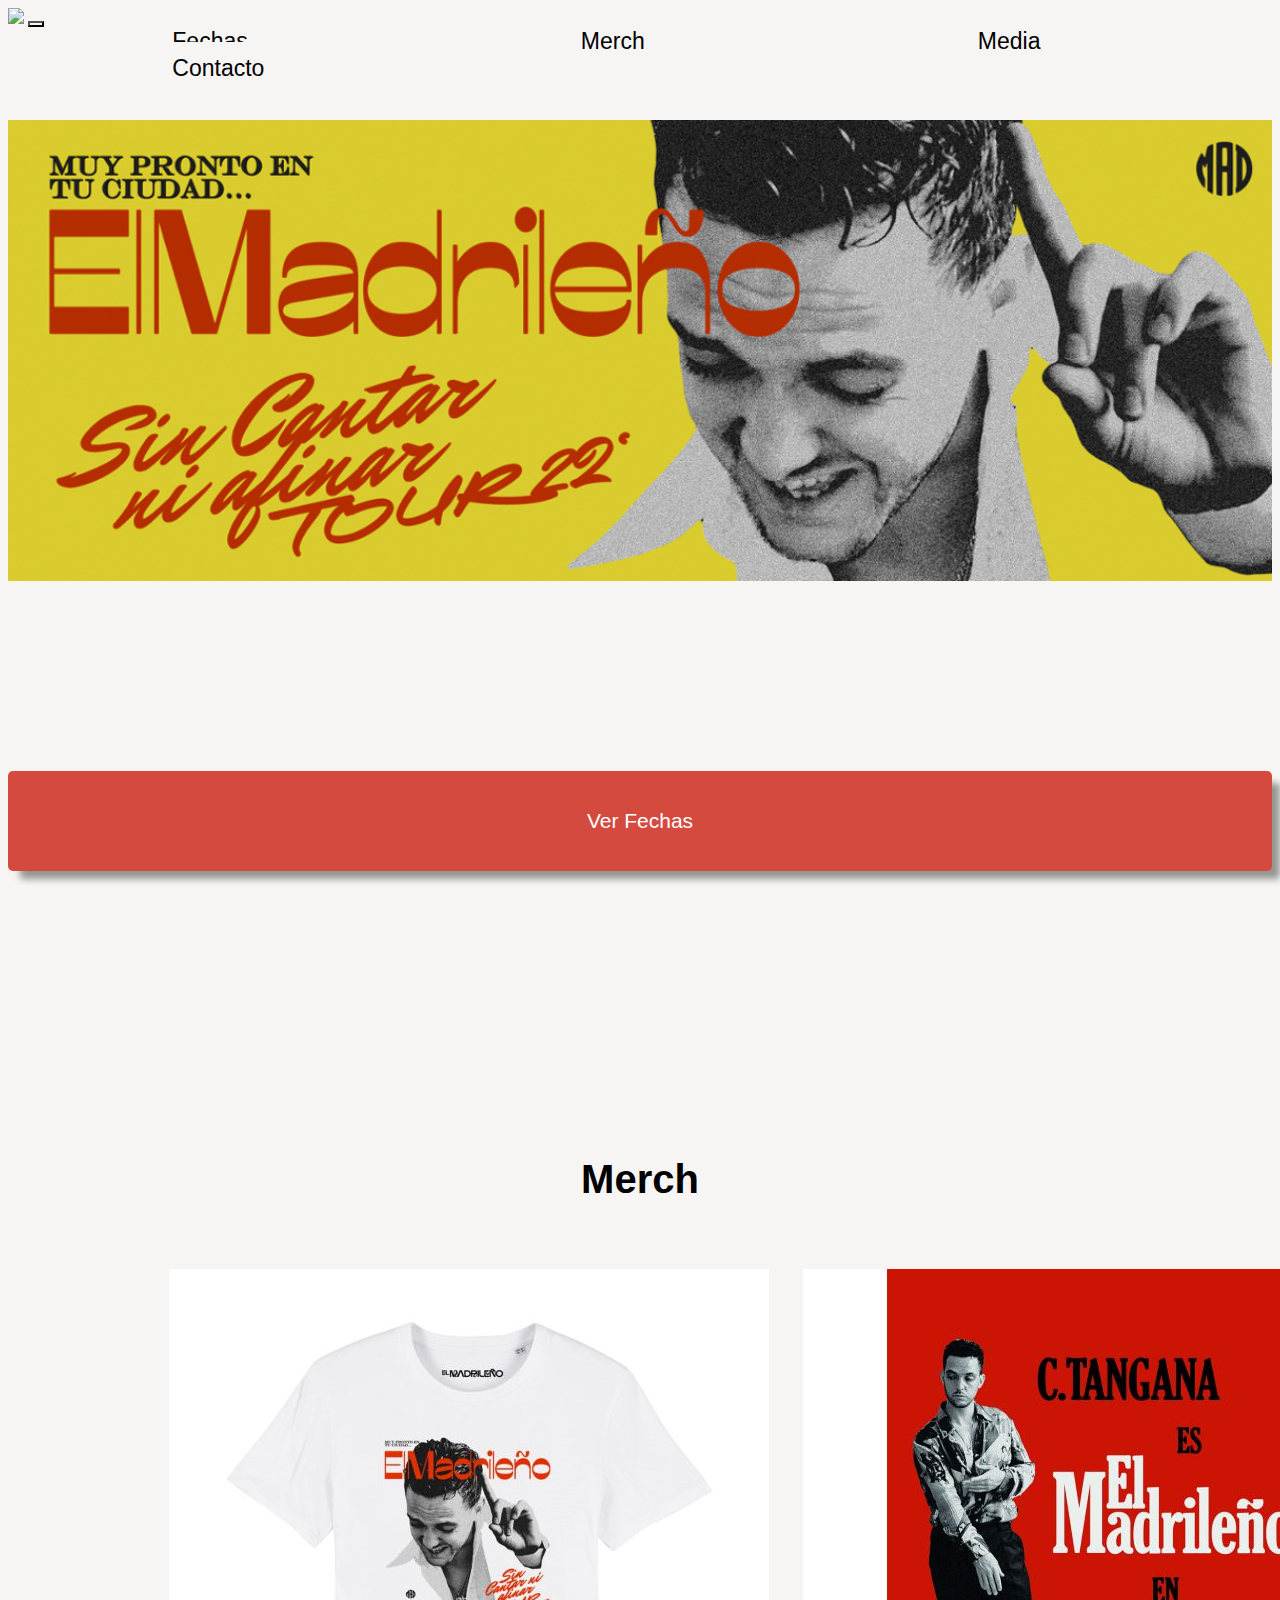
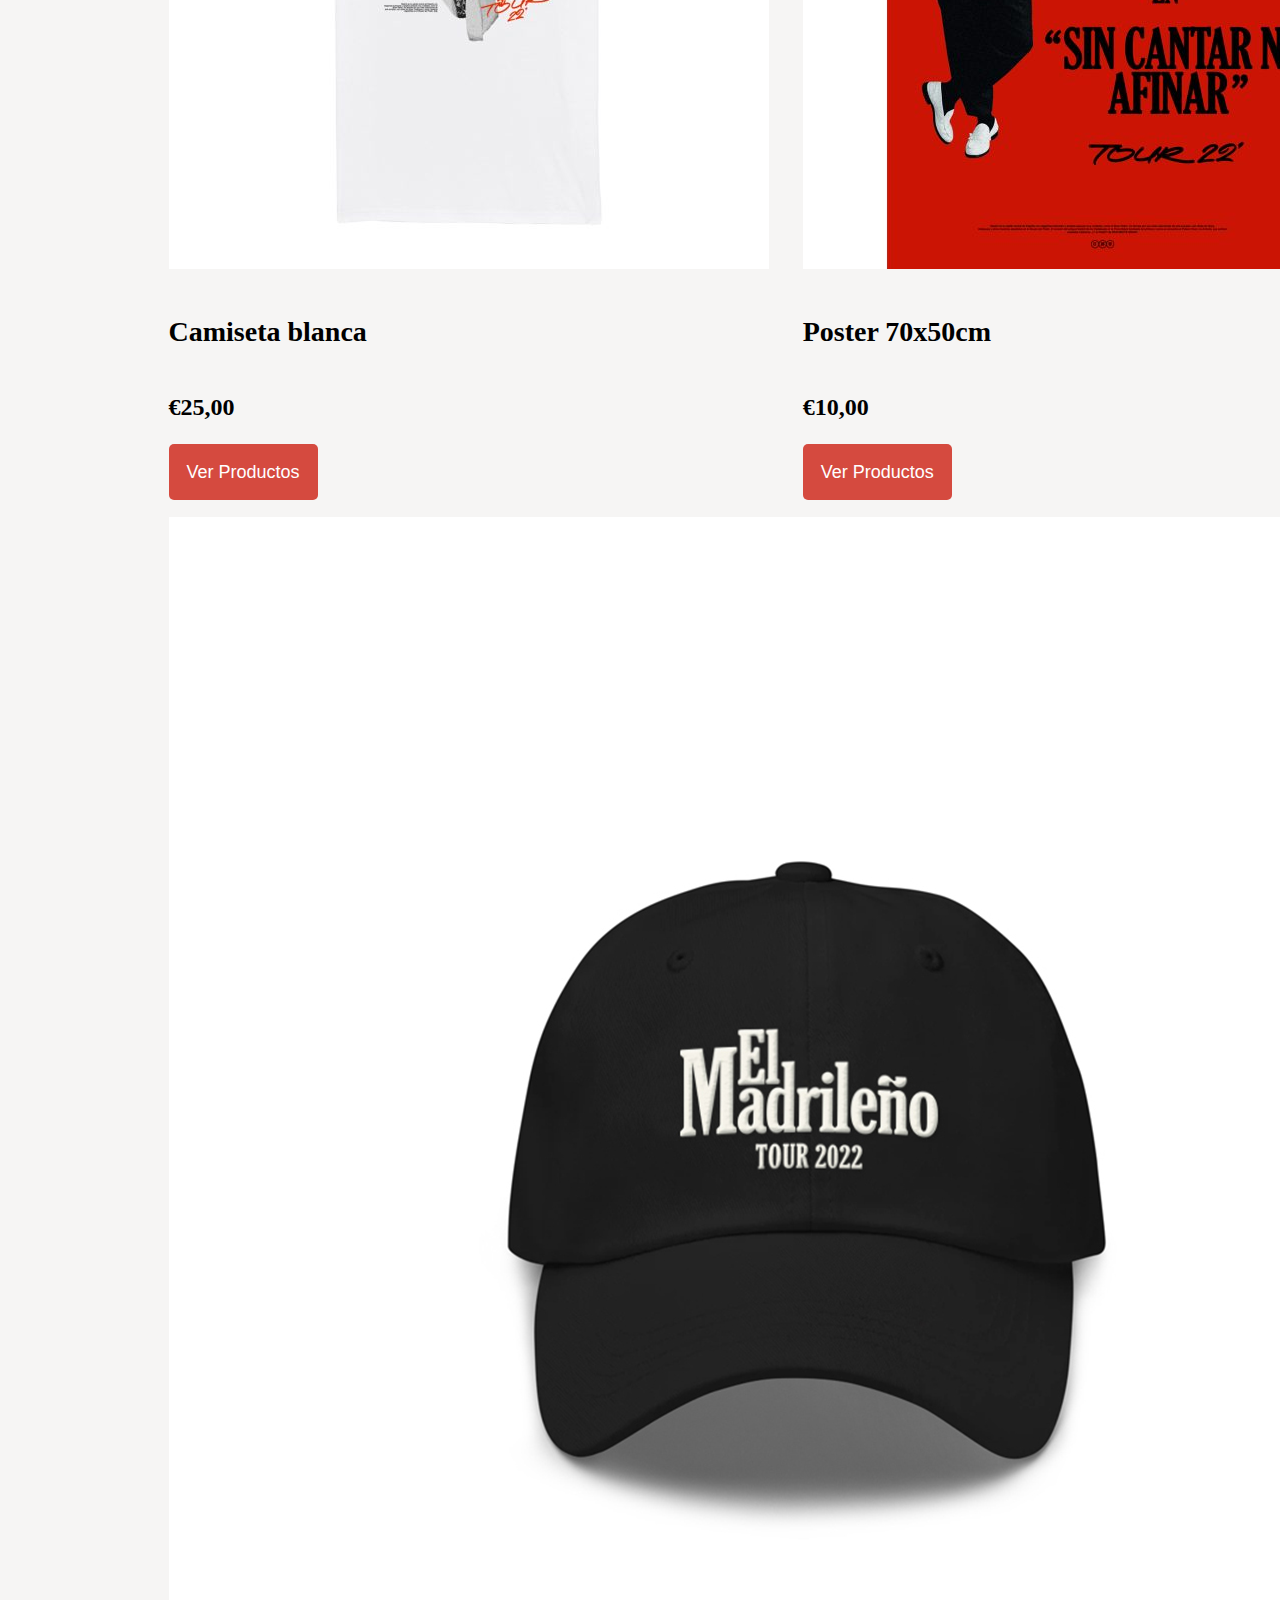
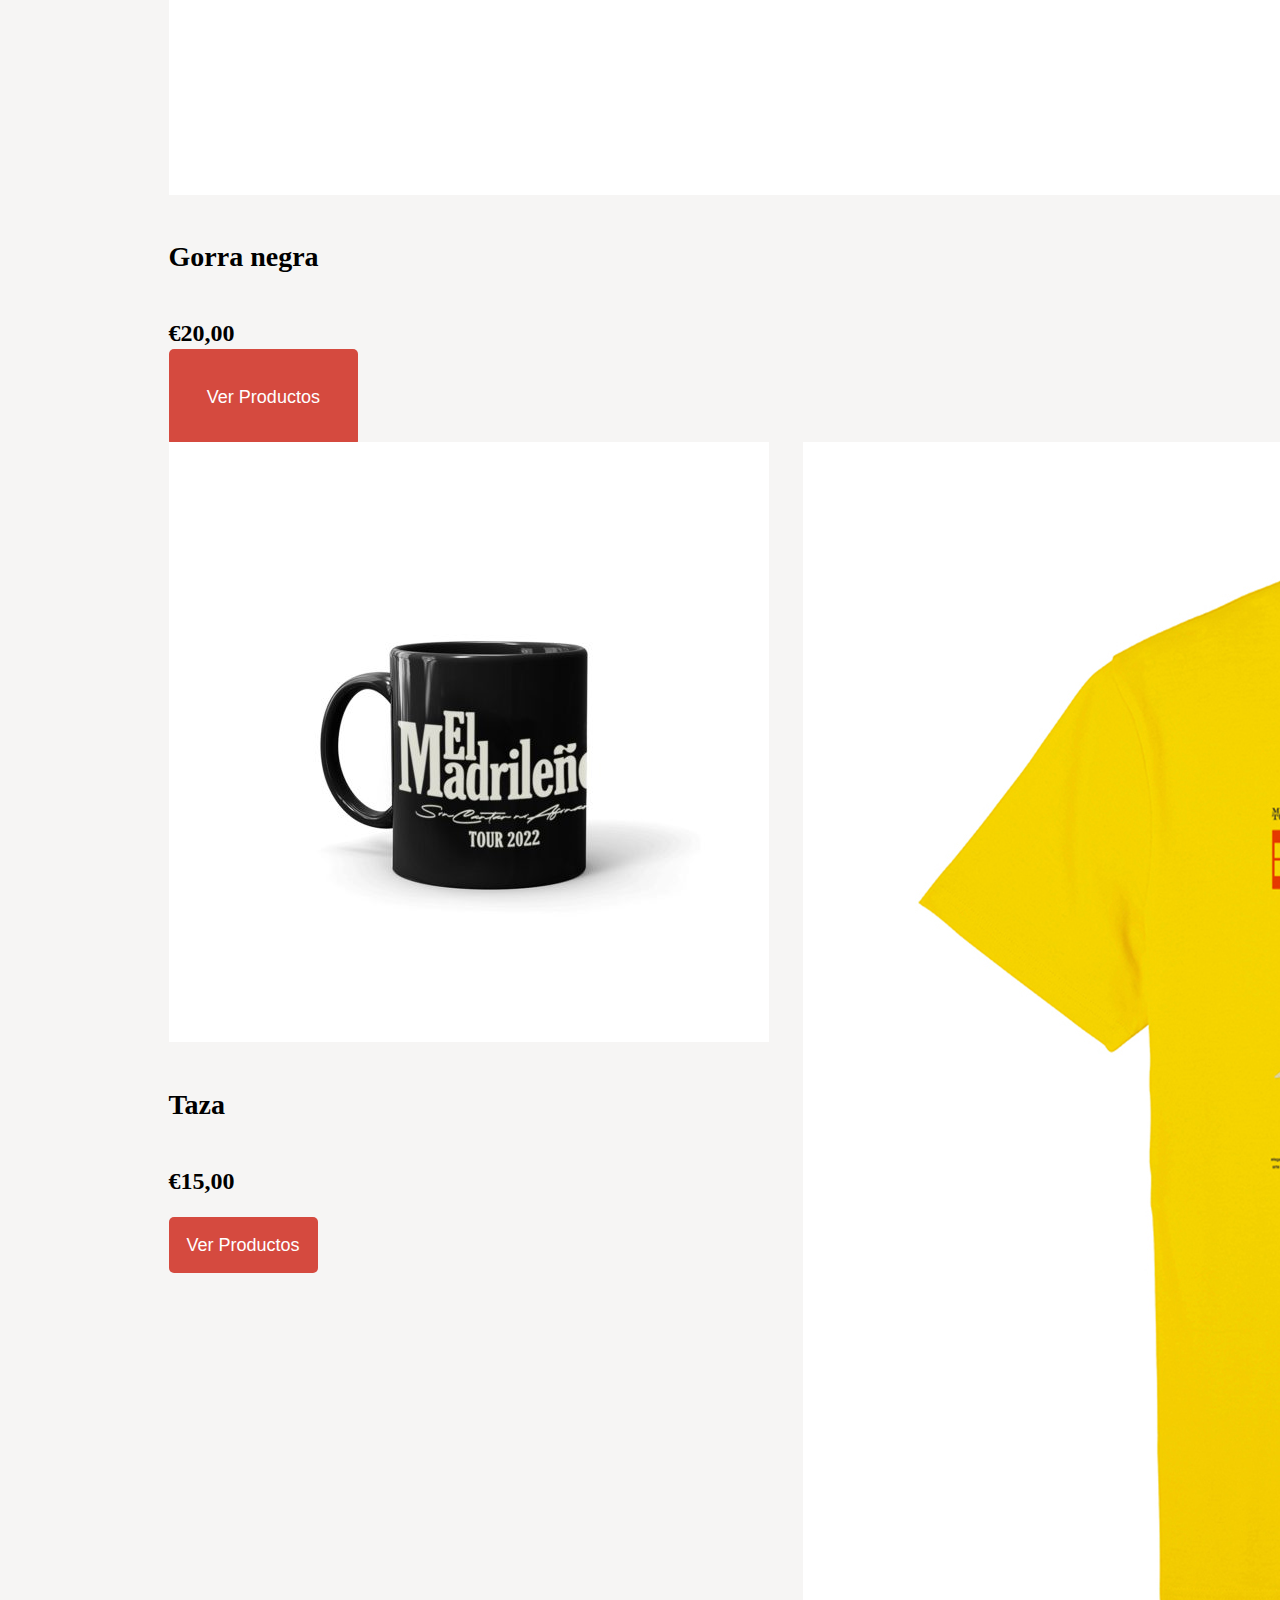
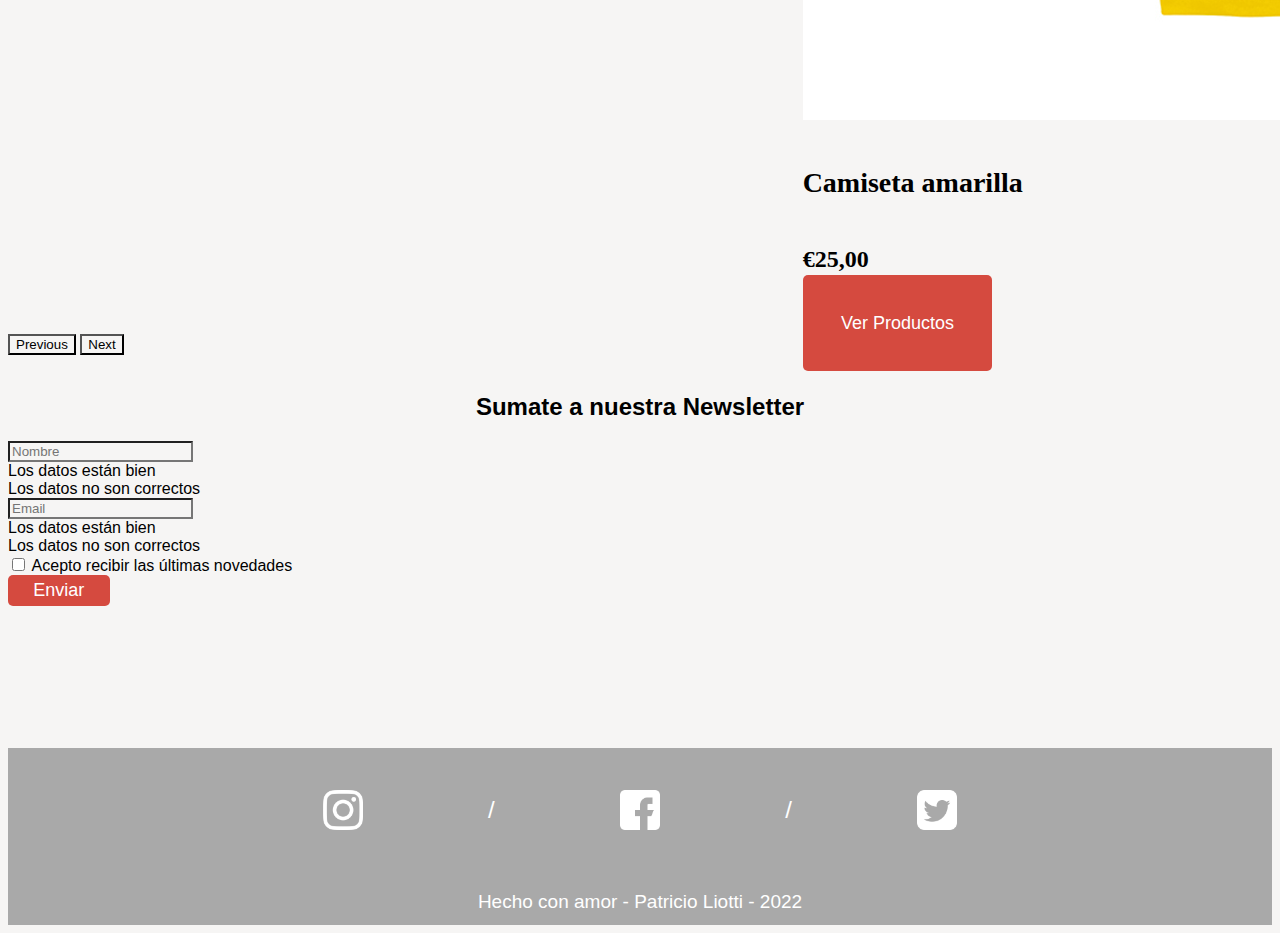
==== index.html @ 6e285171 "Update index.html" ====
<!DOCTYPE>
<html>
<head>
	<meta charset="utf-8">
	<meta name="viewport" content="width=device-width, initial-scale=1">
	<link rel="stylesheet" type="text/css" href="css/estilos.css">
	<link href="https://cdn.jsdelivr.net/npm/bootstrap@5.2.2/dist/css/bootstrap.min.css" rel="stylesheet" integrity="sha384-Zenh87qX5JnK2Jl0vWa8Ck2rdkQ2Bzep5IDxbcnCeuOxjzrPF/et3URy9Bv1WTRi" crossorigin="anonymous">
	<title>index.html</title>
</head>

<body>

<header>
		<nav class="navbar navbar-expand-lg">
		 <div class="container">
		 	<a class="navbar-brand" href="index.html"><img class="logo" src="Media/El-Madrileño-Logo.png"></a>

		  <button class="navbar-toggler" type="button" data-bs-toggle="collapse" data-bs-target="#navbarNavAltMarkup" aria-controls="navbarNavAltMarkup" aria-expanded="false" aria-label="Toggle navigation">
		  	<span class="navbar-toggler-icon"></span>
		  </button>
		  <div class="collapse navbar-collapse" id="navbarNavAltMarkup">
		  	<div class="navbar-nav">
		  		<a class="navitem" href="Fechas.html">Fechas</a>
		  		<a class="navitem" href="Merch.html">Merch</a>
		  		<a class="navitem" href="Media.html">Media</a>
		  		<a class="navitem" href="Contacto.html">Contacto</a>
		  	</div>
		  </div>
		</div>
	</nav>

</header>

<section>

<div class="container"><img class="banner" src="Media/Banner.png"></div>

<div class="d-grid gap-2 col-3 mx-auto">
  <a href="Fechas.html">
  <button class="btn-btn-primary" type="button">Ver Fechas</button></a>
</div>

<h2 id="h2falso">Merch</h2>

<div class="container">
<div id="carouselExampleControls" class="carousel slide" data-bs-ride="carousel">
  <div class="carousel-inner">

<div class="carousel-item active">
<div class="cards-wrapper">

<div class="card col-lg-3 col-md-6 col-sm-12">
  <img src="Media/Merch1.jpeg" class="card-img-top" alt="...">
  <div class="card-body">
    <h5 class="card-title">Camiseta blanca</h5>
    <h5 class="card-title2">€25,00</h5>
    <p class="card-text"></p>
    <a href="Merch.html" class="btn-btn-primary2">Ver Productos</a>
  </div>
</div>

<div class="card col-lg-3 col-md-6 col-sm-12">
  <img src="Media/Merch8.jpeg" class="card-img-top" alt="...">
  <div class="card-body">
    <h5 class="card-title">Poster 70x50cm</h5>
    <h5 class="card-title2">€10,00</h5>
    <p class="card-text"></p>
    <a href="Merch.html" class="btn-btn-primary2">Ver Productos</a>
  </div>
</div>

<div class="card col-lg-3 col-md-6 col-sm-12">
  <img src="Media/Merch7.jpeg" class="card-img-top" alt="...">
  <div class="card-body">
    <h5 class="card-title">Hoodie negro</h5>
    <h5 class="card-title2">€40,00</h5>
    <p class="card-text"></p>
    <a href="Merch.html" class="btn-btn-primary2">Ver Productos</a>
  </div>
</div>
</div>
</div>

<div class="carousel-item">
<div class="cards-wrapper">

<div class="card col-lg-3 col-md-6 col-sm-12">
  <img src="Media/Merch11.jpeg" class="card-img-top" alt="...">
  <div class="card-body">
    <h5 class="card-title">Gorra negra</h5>
    <h5 class="card-title2">€20,00</h5>
    <p class="card-text"></p>
    <a href="Merch.html" class="btn-btn-primary2">Ver Productos</a>
  </div>
</div>
 
  <div class="card col-lg-3 col-md-6 col-sm-12">
  <img src="Media/Merch4.jpeg" class="card-img-top" alt="...">
  <div class="card-body">
    <h5 class="card-title">Gorra blanca</h5>
    <h5 class="card-title2">€20,00</h5>
    <p class="card-text"></p>
    <a href="Merch.html" class="btn-btn-primary2">Ver Productos</a>
  </div>
</div>

<div class="card col-lg-3 col-md-6 col-sm-12">
  <img src="Media/Merch 21.jpeg" class="card-img-top" alt="...">
  <div class="card-body">
    <h5 class="card-title">Manga larga</h5>
    <h5 class="card-title2">€25,00</h5>
    <p class="card-text"></p>
    <a href="Merch.html" class="btn-btn-primary2">Ver Productos</a>
  </div>
</div>
</div>
</div>

<div class="carousel-item">
<div class="cards-wrapper">

<div class="card col-lg-3 col-md-6 col-sm-12">
  <img src="Media/Merch6.jpeg" class="card-img-top" alt="...">
  <div class="card-body">
    <h5 class="card-title">Taza</h5>
    <h5 class="card-title2">€15,00</h5>
    <p class="card-text"></p>
    <a href="Merch.html" class="btn-btn-primary2">Ver Productos</a>
  </div>
</div>
<div class="card col-lg-3 col-md-6 col-sm-12">
  <img src="Media/Merch9.jpeg" class="card-img-top" alt="...">
  <div class="card-body">
    <h5 class="card-title">Camiseta amarilla</h5>
    <h5 class="card-title2">€25,00</h5>
    <p class="card-text"></p>
    <a href="Merch.html" class="btn-btn-primary2">Ver Productos</a>
  </div>
</div>
<div class="card col-lg-3 col-md-6 col-sm-12">
  <img src="Media/Merch18.jpeg" class="card-img-top" alt="...">
  <div class="card-body">
    <h5 class="card-title">Buzo negro</h5>
    <h5 class="card-title2">€40,00</h5>
    <p class="card-text"></p>
    <a href="Merch.html" class="btn-btn-primary2">Ver Productos</a>
  </div>
</div>
</div>
</div>

  <button class="carousel-control-prev" type="button" data-bs-target="#carouselExampleControls" data-bs-slide="prev">
    <span class="carousel-control-prev-icon" aria-hidden="true"></span>
    <span class="visually-hidden">Previous</span>
  </button>
  <button class="carousel-control-next" type="button" data-bs-target="#carouselExampleControls" data-bs-slide="next">
    <span class="carousel-control-next-icon" aria-hidden="true"></span>
    <span class="visually-hidden">Next</span>
  </button>
</div>
</div>


<div class="container2">
<h2>Sumate a nuestra Newsletter</h2>
<form netlify action="mailto:mail@mail.com" name="contact" class="formulario mx-auto needs-validation" method="post" novalid>
    <div class="mb-3">
    <label for="Nombre" class="form-label"></label>
    <input type="text" class="form-control" id="exampleInputName1" placeholder="Nombre" name="Nombre" required>
    <div class="valid-feedback" required>
      Los datos están bien
    </div>
     <div class="invalid-feedback" required>
      Los datos no son correctos
    </div>
  </div>
  <div class="mb-3">
    <label for="Email" class="form-label"></label>
    <input type="email" class="form-control" id="exampleInputEmail1" placeholder="Email" name="Email" 
    aria-describedby="emailHelp" required>
       <div class="valid-feedback">
      Los datos están bien
    </div>
     <div class="invalid-feedback">
      Los datos no son correctos
    </div>
  </div>
  <div class="mb-3 form-check">
    <input type="checkbox" class="form-check-input" id="exampleCheck1" name="Checkbox" required>
    <label class="form-check-label" for="Checkbox">Acepto recibir las últimas novedades</label>
  </div>
  <button type="submit" class="btn-btn-primary3">Enviar</button>
</form>
</div>



</section>

<footer class="container-fluid">
  <div class="divredesfooter">
  <a href="instagram.com/c.tangana"><img class="redesfooter" src="Media/instagram2.png"></a>
  <span>/</span>
  <a href="facebook.com/C.tangana"><img class="redesfooter" src="Media/facebook2.png"></a>
  <span>/</span>
    <a href="twitter.com/c_tangana"><img class="redesfooter" src="Media/twitter2.png"></a>
    </div>
    <div class="textofooter">
      <p>Hecho con amor - Patricio Liotti - 2022</p>
    </div>
</footer>
<script src="https://cdn.jsdelivr.net/npm/bootstrap@5.2.2/dist/js/bootstrap.bundle.min.js" integrity="sha384-OERcA2EqjJCMA+/3y+gxIOqMEjwtxJY7qPCqsdltbNJuaOe923+mo//f6V8Qbsw3" crossorigin="anonymous"> // Example starter JavaScript for disabling form submissions if there are invalid fields
(() => {
  'use strict'

  // Fetch all the forms we want to apply custom Bootstrap validation styles to
  const forms = document.querySelectorAll('.needs-validation')

  // Loop over them and prevent submission
  Array.from(forms).forEach(form => {
    form.addEventListener('submit', event => {
      if (!form.checkValidity()) {
        event.preventDefault()
        event.stopPropagation()
      }

      form.classList.add('was-validated')
    }, false)
  })
})()</script>

</body>
</html>
---- css/estilos.css ----
* {
	box-sizing: border-box;
	background-color: #F6F5F4;
	font-family: 'Futura', sans-serif;
}

.container-fluid1 {
	height: 20%;
}

.navbar-brand {
	width: 55%;
}

.navitem {
	margin-left: 13%;
	margin-right: 13%;
	text-decoration: none;
	font-size: 23px;
	color: black;
	padding-top: 1%;
	font-weight: lighter;
	transition: color 0s;
}

.navitem:hover {
	color: #D54A3F;
}

.banner {
	margin-top: 3%;
	width: 100%;
}

.btn-btn-primary {
	margin-top: 15%;
	margin-bottom: 20%;
	background-color: #D54A3F;
	color: #FFFFFF;
	border-radius: 5px;
	border: none;
	box-shadow: 10px 10px 7px -2px rgba(148,148,148,1);
	font-size: 21px;
	padding: 3%;
	width: 100%;

	animation-name: zoominout;
	animation-duration: 3s;
}

@keyframes zoominout {
0% {font-size: 21px}
50% {font-size: 30px}
100% {font-size: 21px}
}

.btn-btn-primary2 {
	background-color: #D54A3F;
	color: #FFFFFF;
	border-radius: 5px;
	border: none;
	font-size: 18px;
	padding: 3%;
	text-decoration: none;
	transition: border-radius 0.5s, color 0.5s;
}

a button {
	transition: border-radius 0.5s, color 0.5s;
}

a button:hover{
	border-radius: 20px;
	color: yellow;
}

.btn-btn-primary3 {
	background-color: #D54A3F;
	color: #FFFFFF;
	border-radius: 5px;
	border: none;
	font-size: 18px;
	padding: 1%;
	padding-right: 5%;
	padding-left: 5%;
	text-decoration: none;
	transition: border-radius 0.5s, color 0.5s;
}

.btn-btn-primary3:hover{
	border-radius: 20px;
	color: yellow;
}

.btn-btn-primary2:hover{
	border-radius: 20px;
	color: yellow;
}

.cards-wrapper {
	display: flex;
	margin-left: 10%;
}

.card { 
	margin-left: 3%;
	margin-top: 3%;
	transition: all .2s ease-in-out; }

.sectioncard .card:hover { transform: scale(1.1); }

.fotos:hover { transform: scale(1.25); }

.carousel-control-next-icon {
	background-color: darkgrey;
}

.carousel-control-prev-icon {
	background-color: darkgrey;
}

.card-title {
font-family: "Calmius Sans Oppo";
font-size: 28px;
}

.card-title2 {
font-family: "Calmius Sans Oppo Extra Light";
font-size: 24px;
}

.formulario {
	width: 40%;
} 

h2 {
	text-align: center;
}

#h2falso {
	font-size: 40px;
}

h1 {
	text-align: center;
	padding-top: 2%;

	animation-name: animacionh1;
	animation-duration: 2s;
}

@keyframes animacionh1 {
  from{width: 40%;}
  to{width: 100%;}
}


.container2 {
	margin-top: 3%;
}

.div-tour22 {
	display: flex;
	width: 100%;
}

.tour22 {
	margin-right: auto;
	margin-left: auto;
	margin-top: 2%;
}

.titulofechas {
	margin-bottom: 3%;
}

.fecha {
	display: flex;
	justify-content: space-between;
	margin-top: 1.5%;
	margin-left: auto;
	margin-right: auto;
}

.fecha h4 {
	font-weight: bolder;
	background-color: darkgrey;
	border-radius: 2px;
	padding: 1%;
}

.fecha h5 {
	align-self: center;
	font-size: 23px;
}

.fecha button {
	background-color: #D54A3F;
	color: #FFFFFF;
	border-radius: 5px;
	border: none;
	font-size: 17px;
	padding-right: 3%;
	padding-left: 3%;
	text-decoration: none;
	height: 3rem;
	width: 8rem;
	}

.sectionfechas div {
	margin-right: 12%
}

.fotos {
	width: 100%;
	margin-top: 5%;
	transition: all .2s ease-in-out;
}

iframe {
	margin-top: 5%;
}


.articleformulario {
display: flex;
margin-top: 5%;
justify-content: space-evenly
}

.divcontacto {
	margin-top: 2%;
}

.divcontacto p {
	display: inline;
	font-size: 24px;
	margin-left: 0%;
}

.divcontacto div {
	padding-bottom: 5%;
}

.redes {
	display: flex;
	justify-content: space-evenly;
}

.divcontacto img {
	height: 2.5rem;
	width: 2.5rem;
}

.pinfo1 {
	font-weight: bolder;
}

.iconosrrss2 {
	animation-name: rotacionredes;
	animation-duration: 2s;
	animation-delay: 2s;
}

@keyframes rotacionredes {
	from {transform: rotate(0deg);}
	to {transform: rotate(359deg);}
}

section {
	padding-bottom: 10%;
}

footer {
	background-color: darkgrey;
	height: 20%;
}

.divredesfooter {
	display: flex;
	width: 70%;
	height: 70%;
	margin-left: auto;
	margin-right: auto;
	justify-content: space-evenly;
	align-items: center;
	background-color: darkgrey;
}

.redesfooter {
	width: 2.5rem;
	height: 2.5rem;
	background-color: darkgrey;
}

footer span {
font-size: 1.5em;
color: white;
background-color: darkgrey;
}

.textofooter p {
	text-align: center;
	background-color: darkgrey;
	color: white;
	font-size: 19px;
}


@media screen and (max-width: 992px) {
.articleformulario {
	display: block;
}
.divcontacto {
margin-bottom: 3%;
margin-left: auto;
nav-right: auto;
}

.form {
	margin-left: auto;
	margin-right: auto;
}

.redes {
	justify-content: space-around;
}

.sectionfechas article {
margin-left: 0%;
margin-right: 0%;
}

.sectionfechas h4 {
font-size: 18px;
padding: 0%;
margin-right: 3%;
}

.sectionfechas h5 {
	font-size: 17px;
}

.sectionfechas button {
	font-size: 15px;
}


}
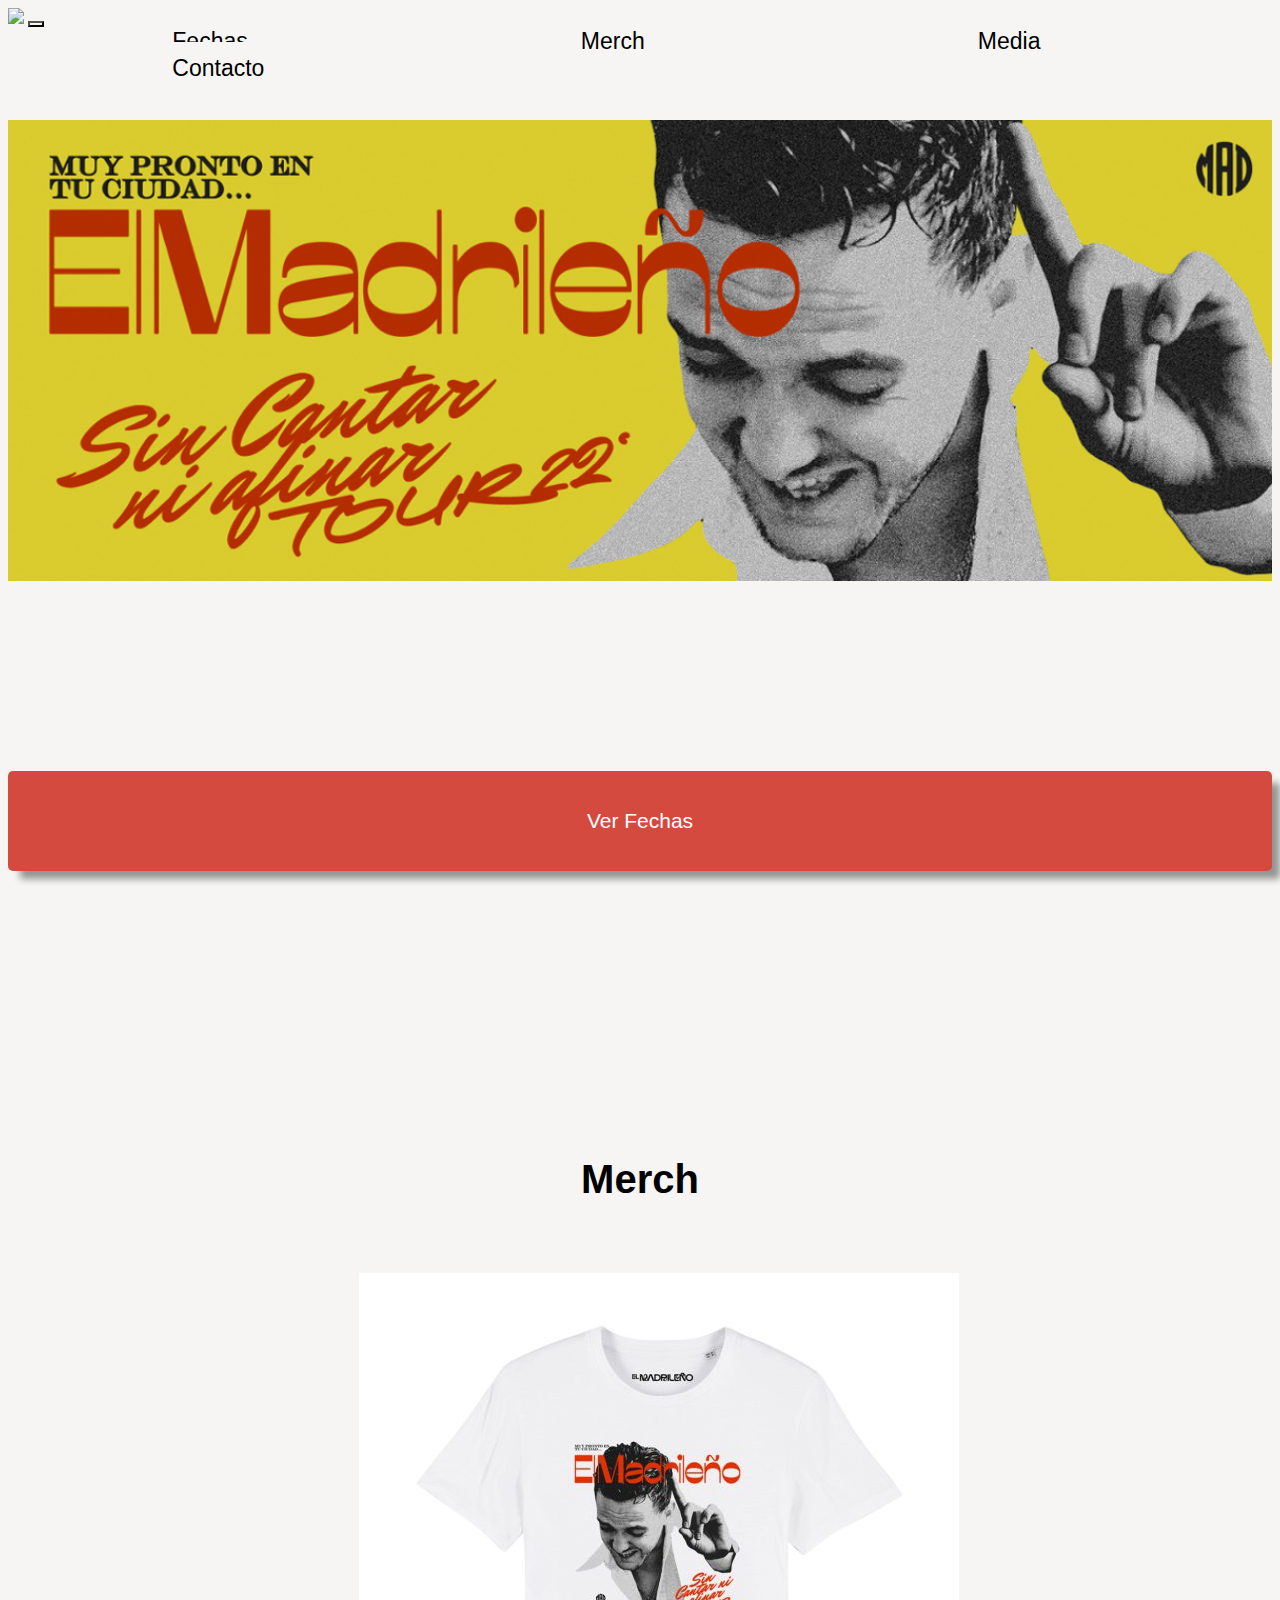
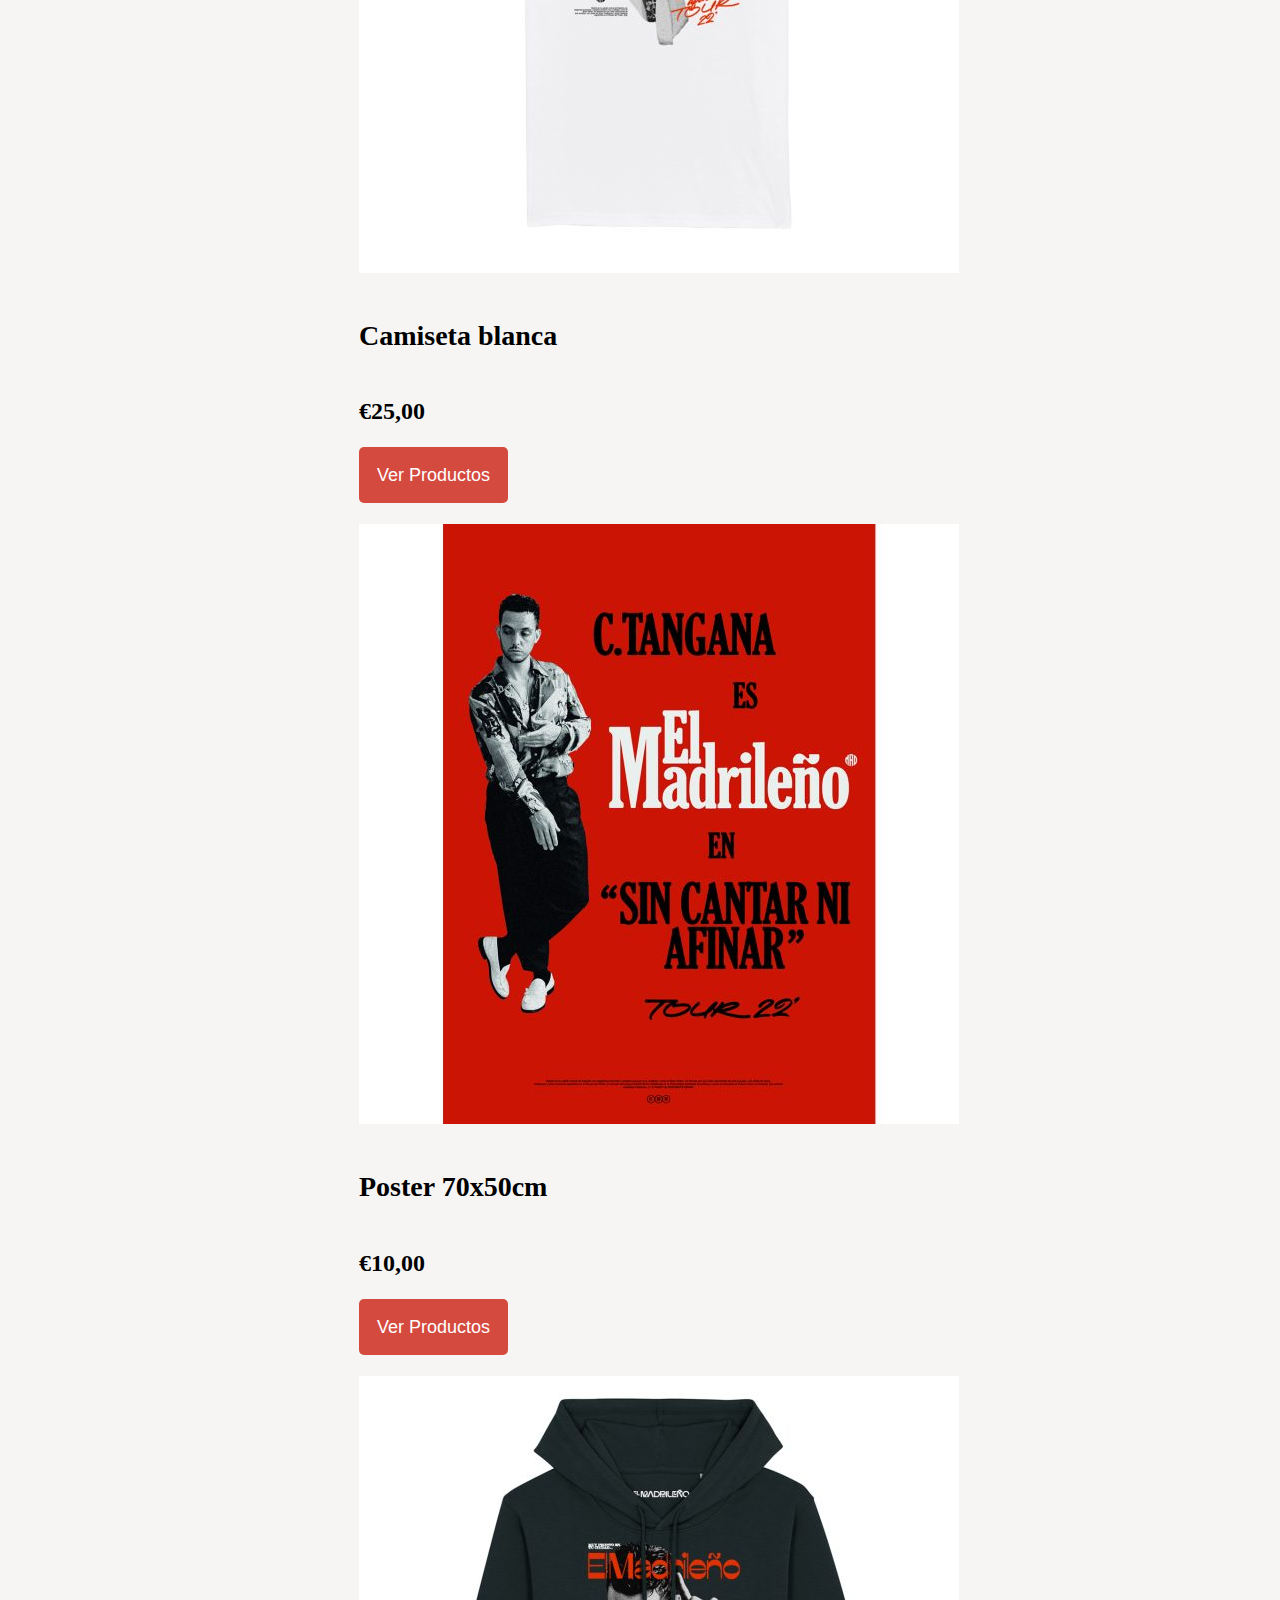
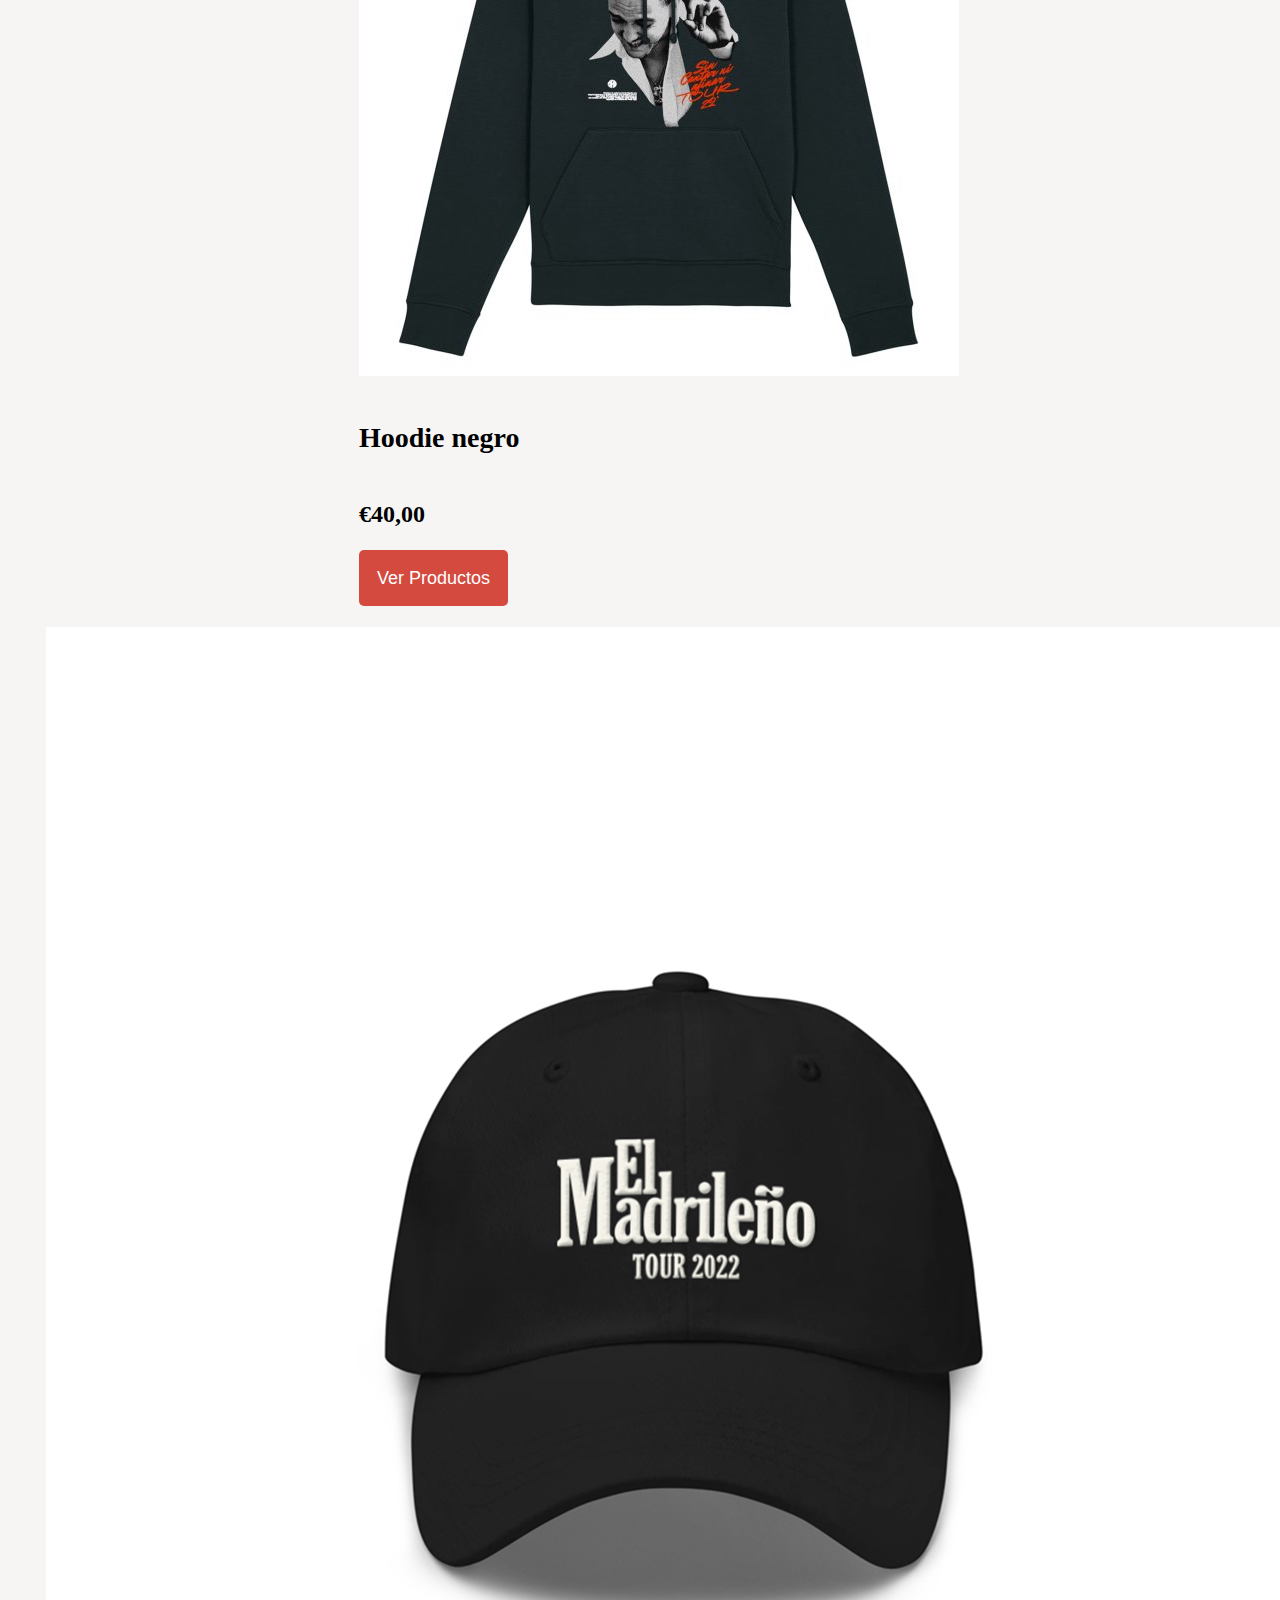
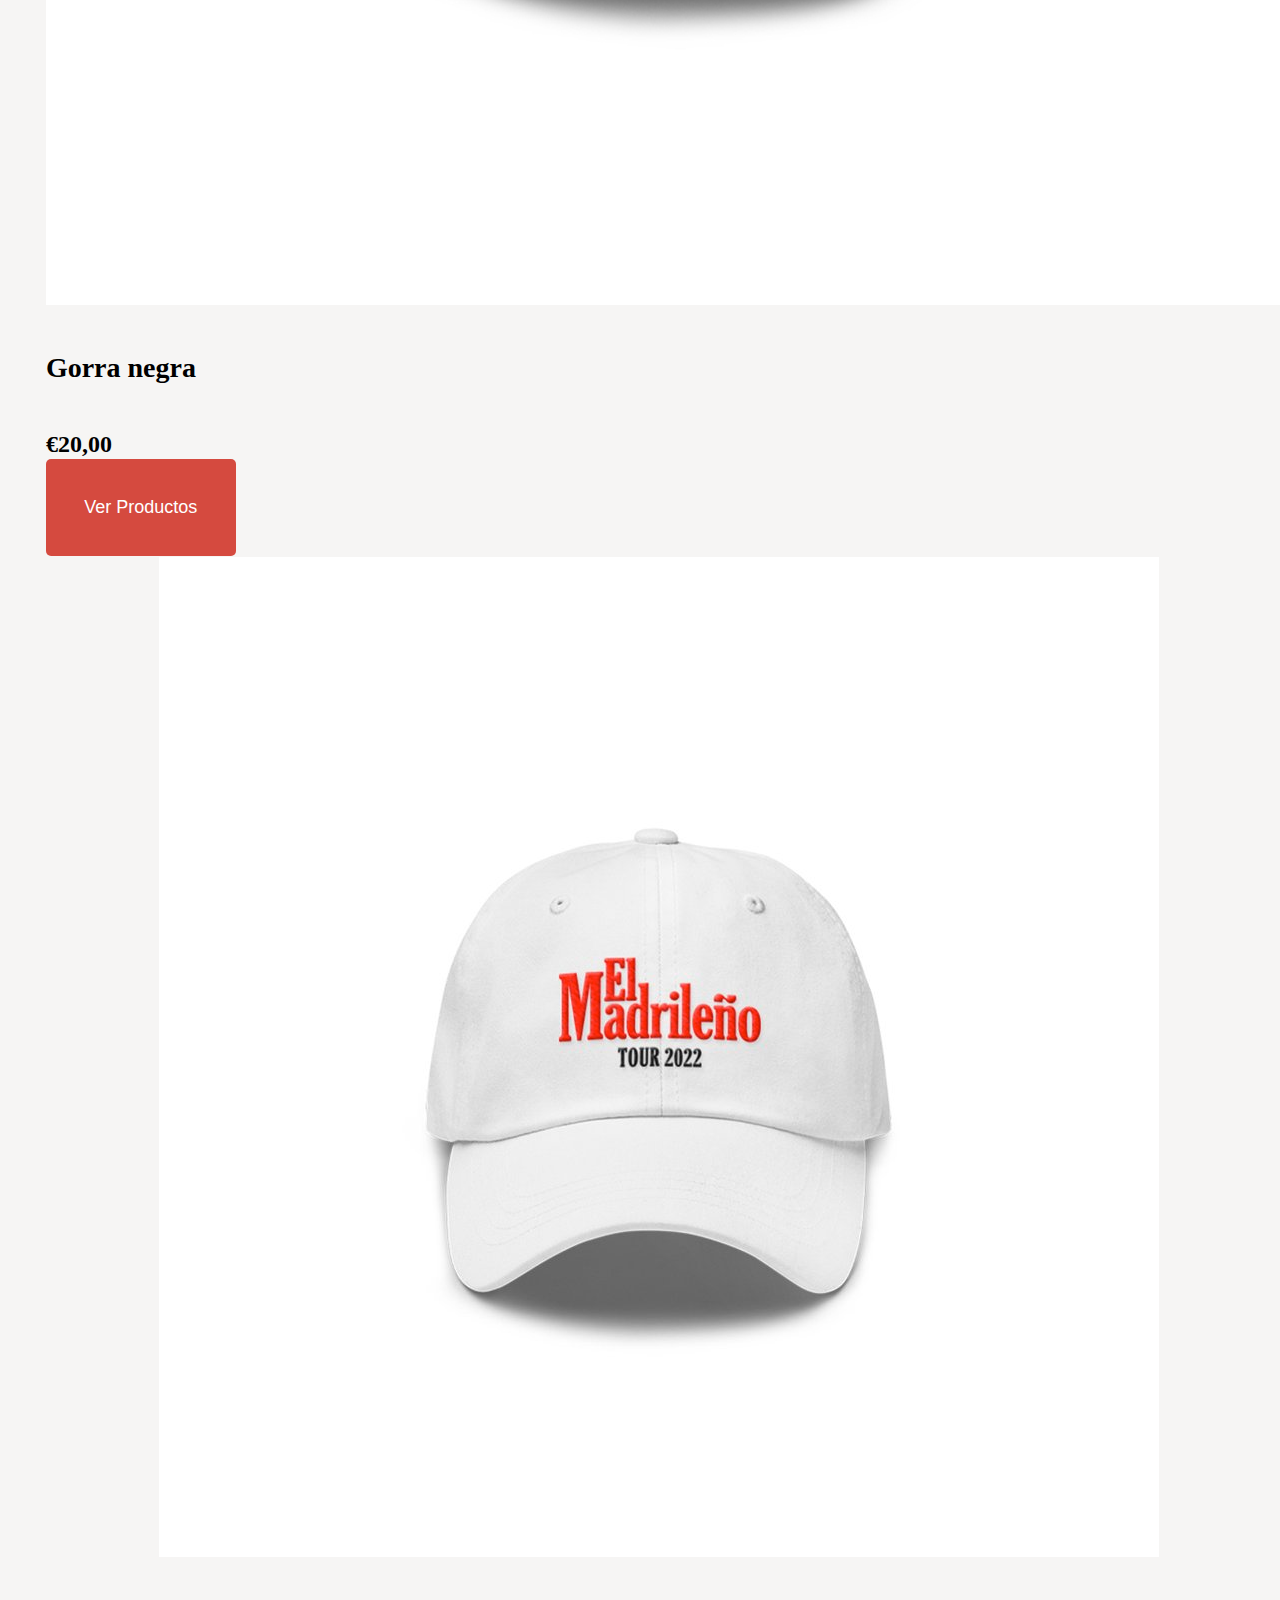
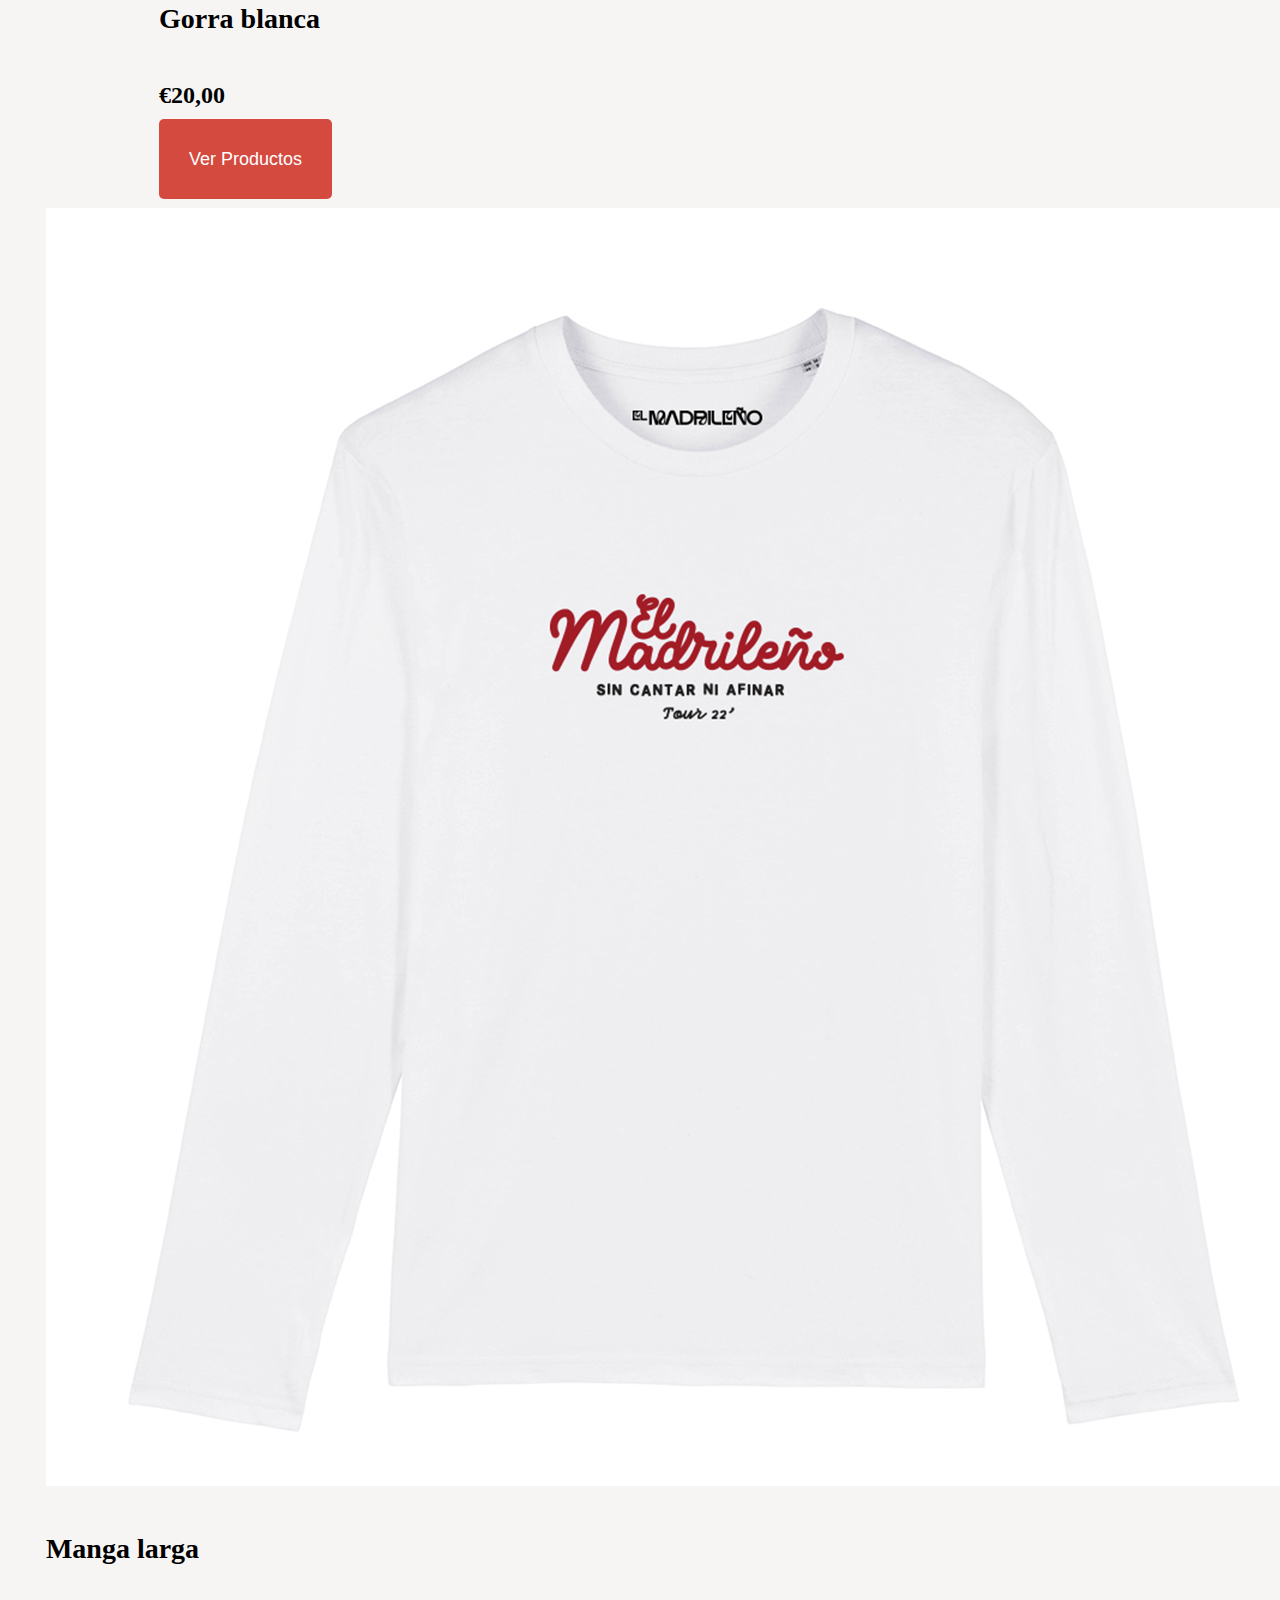
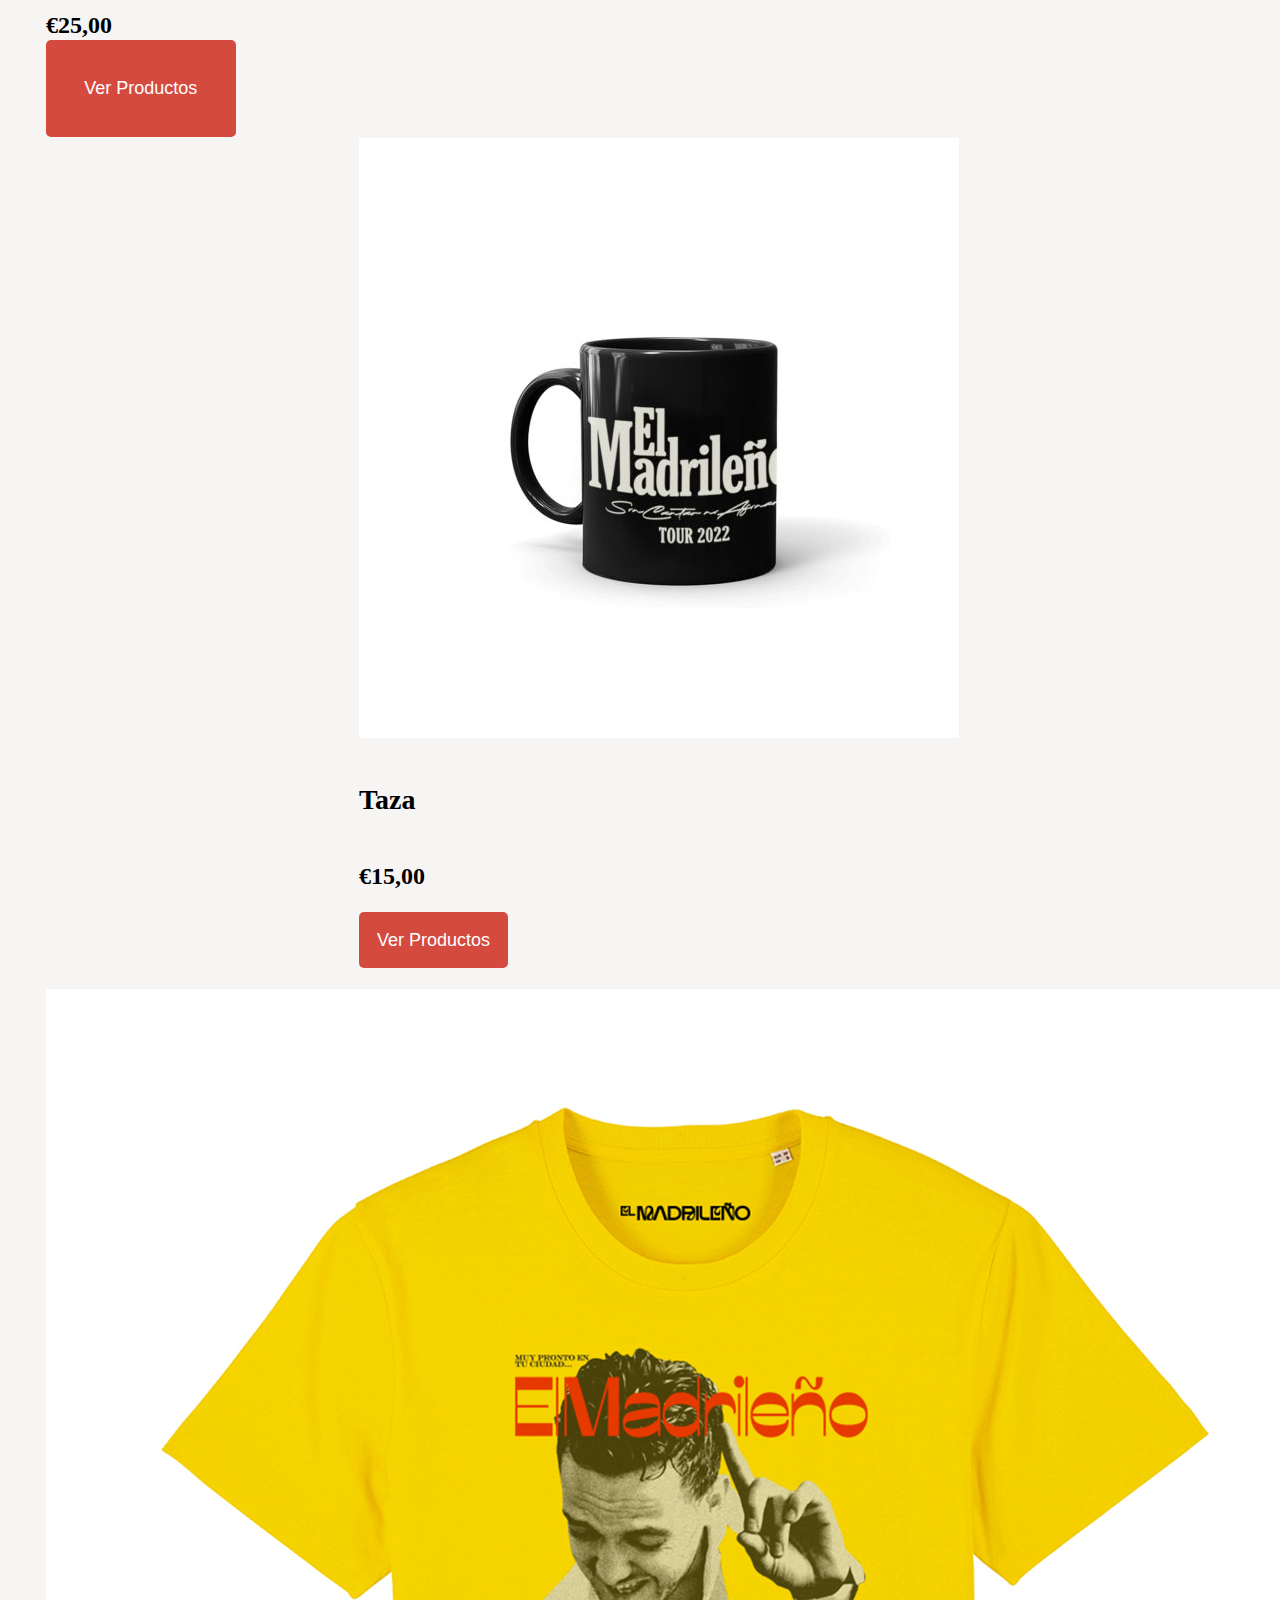
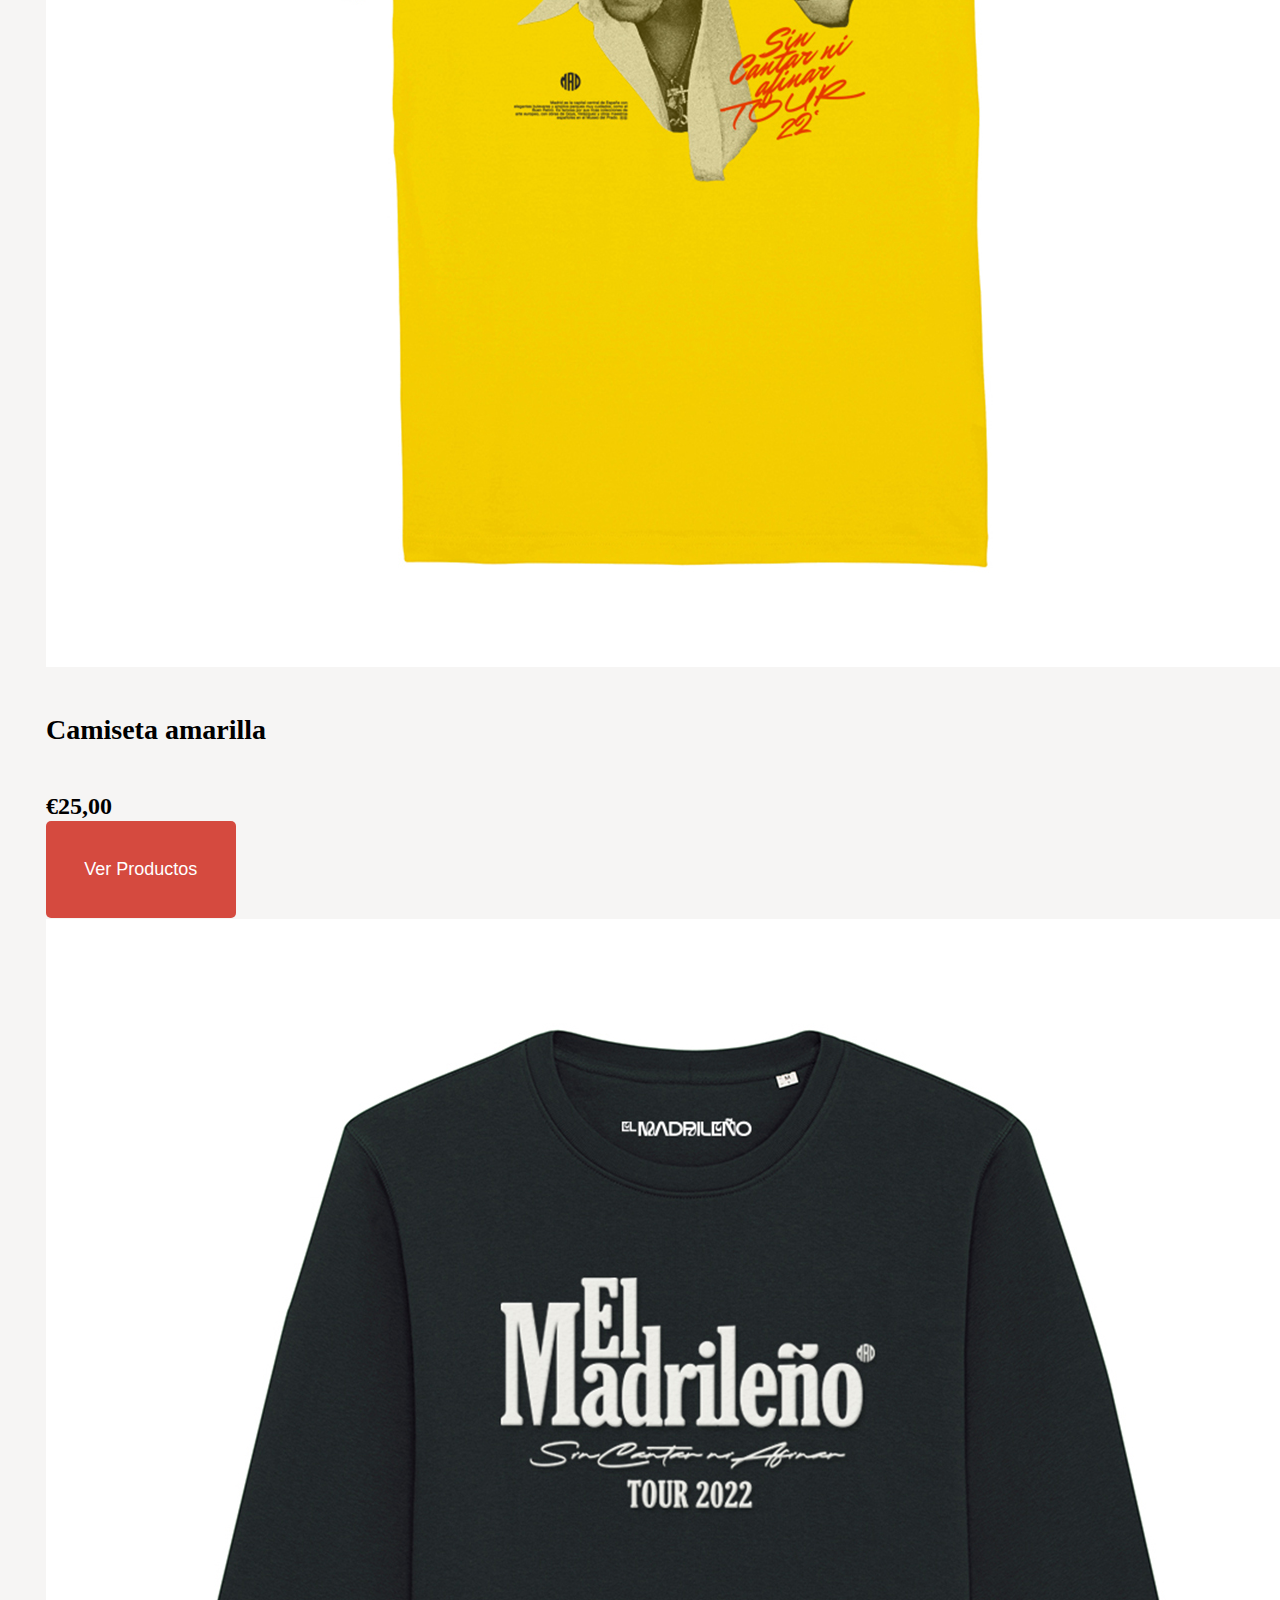
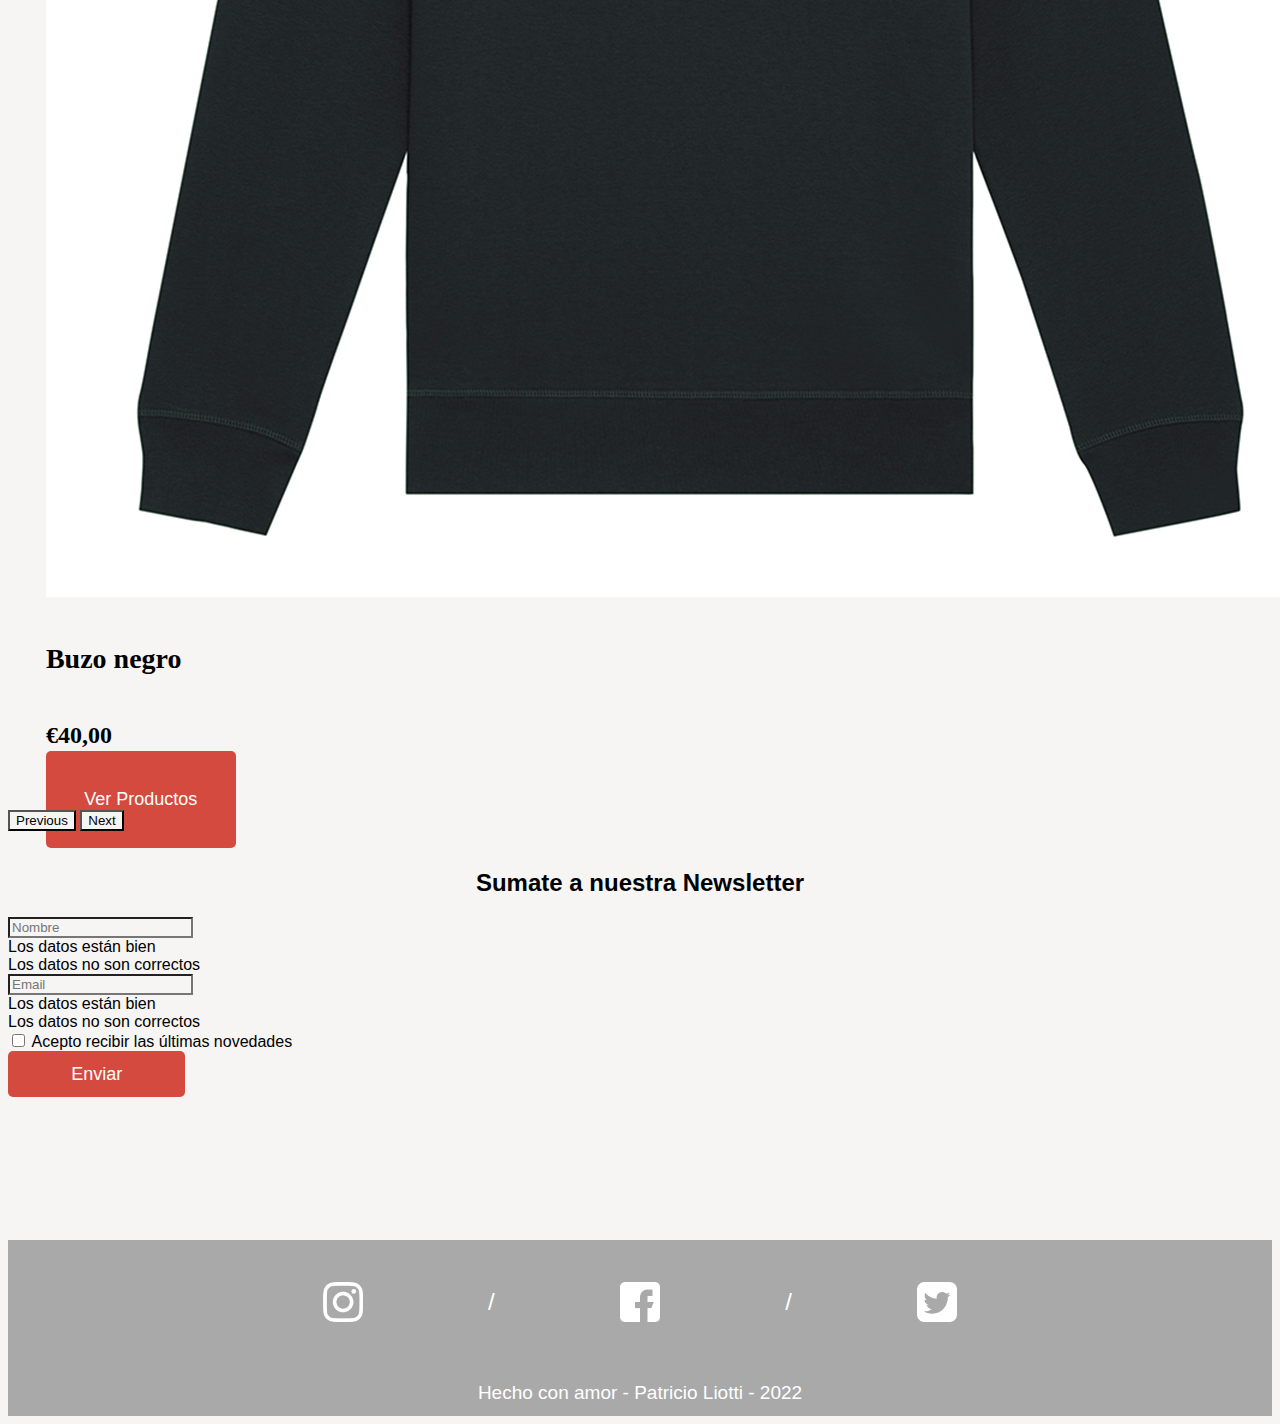
==== commit 31034dc3: "Update index.html" ====
--- a/index.html
+++ b/index.html
@@ -13,7 +13,7 @@
 <header>
 		<nav class="navbar navbar-expand-lg">
 		 <div class="container">
-		 	<a class="navbar-brand" href="index.html"><img class="logo" src="Media/El-Madrileño-Logo.png"></a>
+		 	<a class="navbar-brand" href="index.html"><img class="logo" src="./Media/El Madrileño Logo.png"></a>
 
 		  <button class="navbar-toggler" type="button" data-bs-toggle="collapse" data-bs-target="#navbarNavAltMarkup" aria-controls="navbarNavAltMarkup" aria-expanded="false" aria-label="Toggle navigation">
 		  	<span class="navbar-toggler-icon"></span>
@@ -84,7 +84,7 @@
 <div class="carousel-item">
 <div class="cards-wrapper">
 
-<div class="card col-lg-3 col-md-6 col-sm-12">
+<div class="card col-lg-3 col-md-5 col-sm-12">
   <img src="Media/Merch11.jpeg" class="card-img-top" alt="...">
   <div class="card-body">
     <h5 class="card-title">Gorra negra</h5>
@@ -94,7 +94,7 @@
   </div>
 </div>
  
-  <div class="card col-lg-3 col-md-6 col-sm-12">
+  <div class="card col-lg-3 col-md-5 col-sm-12">
   <img src="Media/Merch4.jpeg" class="card-img-top" alt="...">
   <div class="card-body">
     <h5 class="card-title">Gorra blanca</h5>
@@ -104,7 +104,7 @@
   </div>
 </div>
 
-<div class="card col-lg-3 col-md-6 col-sm-12">
+<div class="card col-lg-3 col-md-5 col-sm-12">
   <img src="Media/Merch 21.jpeg" class="card-img-top" alt="...">
   <div class="card-body">
     <h5 class="card-title">Manga larga</h5>
@@ -119,7 +119,7 @@
 <div class="carousel-item">
 <div class="cards-wrapper">
 
-<div class="card col-lg-3 col-md-6 col-sm-12">
+<div class="card col-lg-3 col-md-5 col-sm-12">
   <img src="Media/Merch6.jpeg" class="card-img-top" alt="...">
   <div class="card-body">
     <h5 class="card-title">Taza</h5>
@@ -128,7 +128,7 @@
     <a href="Merch.html" class="btn-btn-primary2">Ver Productos</a>
   </div>
 </div>
-<div class="card col-lg-3 col-md-6 col-sm-12">
+<div class="card col-lg-3 col-md-5 col-sm-12">
   <img src="Media/Merch9.jpeg" class="card-img-top" alt="...">
   <div class="card-body">
     <h5 class="card-title">Camiseta amarilla</h5>
@@ -137,7 +137,7 @@
     <a href="Merch.html" class="btn-btn-primary2">Ver Productos</a>
   </div>
 </div>
-<div class="card col-lg-3 col-md-6 col-sm-12">
+<div class="card col-lg-3 col-md-5 col-sm-12">
   <img src="Media/Merch18.jpeg" class="card-img-top" alt="...">
   <div class="card-body">
     <h5 class="card-title">Buzo negro</h5>
@@ -161,9 +161,9 @@
 </div>
 
 
-<div class="container2">
+<div class="container2 mx-auto col-lg-5 col-md-9">
 <h2>Sumate a nuestra Newsletter</h2>
-<form netlify action="mailto:mail@mail.com" name="contact" class="formulario mx-auto needs-validation" method="post" novalid>
+<form netlify action class="formulario mx-auto needs-validation" method="post" novalid>
     <div class="mb-3">
     <label for="Nombre" class="form-label"></label>
     <input type="text" class="form-control" id="exampleInputName1" placeholder="Nombre" name="Nombre" required>
@@ -176,12 +176,11 @@
   </div>
   <div class="mb-3">
     <label for="Email" class="form-label"></label>
-    <input type="email" class="form-control" id="exampleInputEmail1" placeholder="Email" name="Email" 
-    aria-describedby="emailHelp" required>
-       <div class="valid-feedback">
+    <input type="email" class="form-control" id="exampleInputEmail1" placeholder="Email" name="Email" aria-describedby="emailHelp" required>
+       <div class="valid-feedback" required>
       Los datos están bien
     </div>
-     <div class="invalid-feedback">
+     <div class="invalid-feedback" required>
       Los datos no son correctos
     </div>
   </div>
--- a/css/estilos.css
+++ b/css/estilos.css
@@ -46,11 +46,12 @@
 
 	animation-name: zoominout;
 	animation-duration: 3s;
+	animation-iteration-count: infinite;
 }
 
 @keyframes zoominout {
 0% {font-size: 21px}
-50% {font-size: 30px}
+50% {font-size: 28px}
 100% {font-size: 21px}
 }
 
@@ -99,7 +100,8 @@
 
 .cards-wrapper {
 	display: flex;
-	margin-left: 10%;
+	justify-content: space-evenly;
+	flex-wrap: wrap;
 }
 
 .card { 
@@ -129,9 +131,6 @@
 font-size: 24px;
 }
 
-.formulario {
-	width: 40%;
-} 
 
 h2 {
 	text-align: center;
@@ -213,14 +212,10 @@
 
 .fotos {
 	width: 100%;
-	margin-top: 5%;
+	margin-bottom: 4%;
+	margin-top: 3%;
 	transition: all .2s ease-in-out;
 }
-
-iframe {
-	margin-top: 5%;
-}
-
 
 .articleformulario {
 display: flex;
@@ -345,6 +340,6 @@
 	font-size: 15px;
 }
 
-
-}
-
+}
+
+
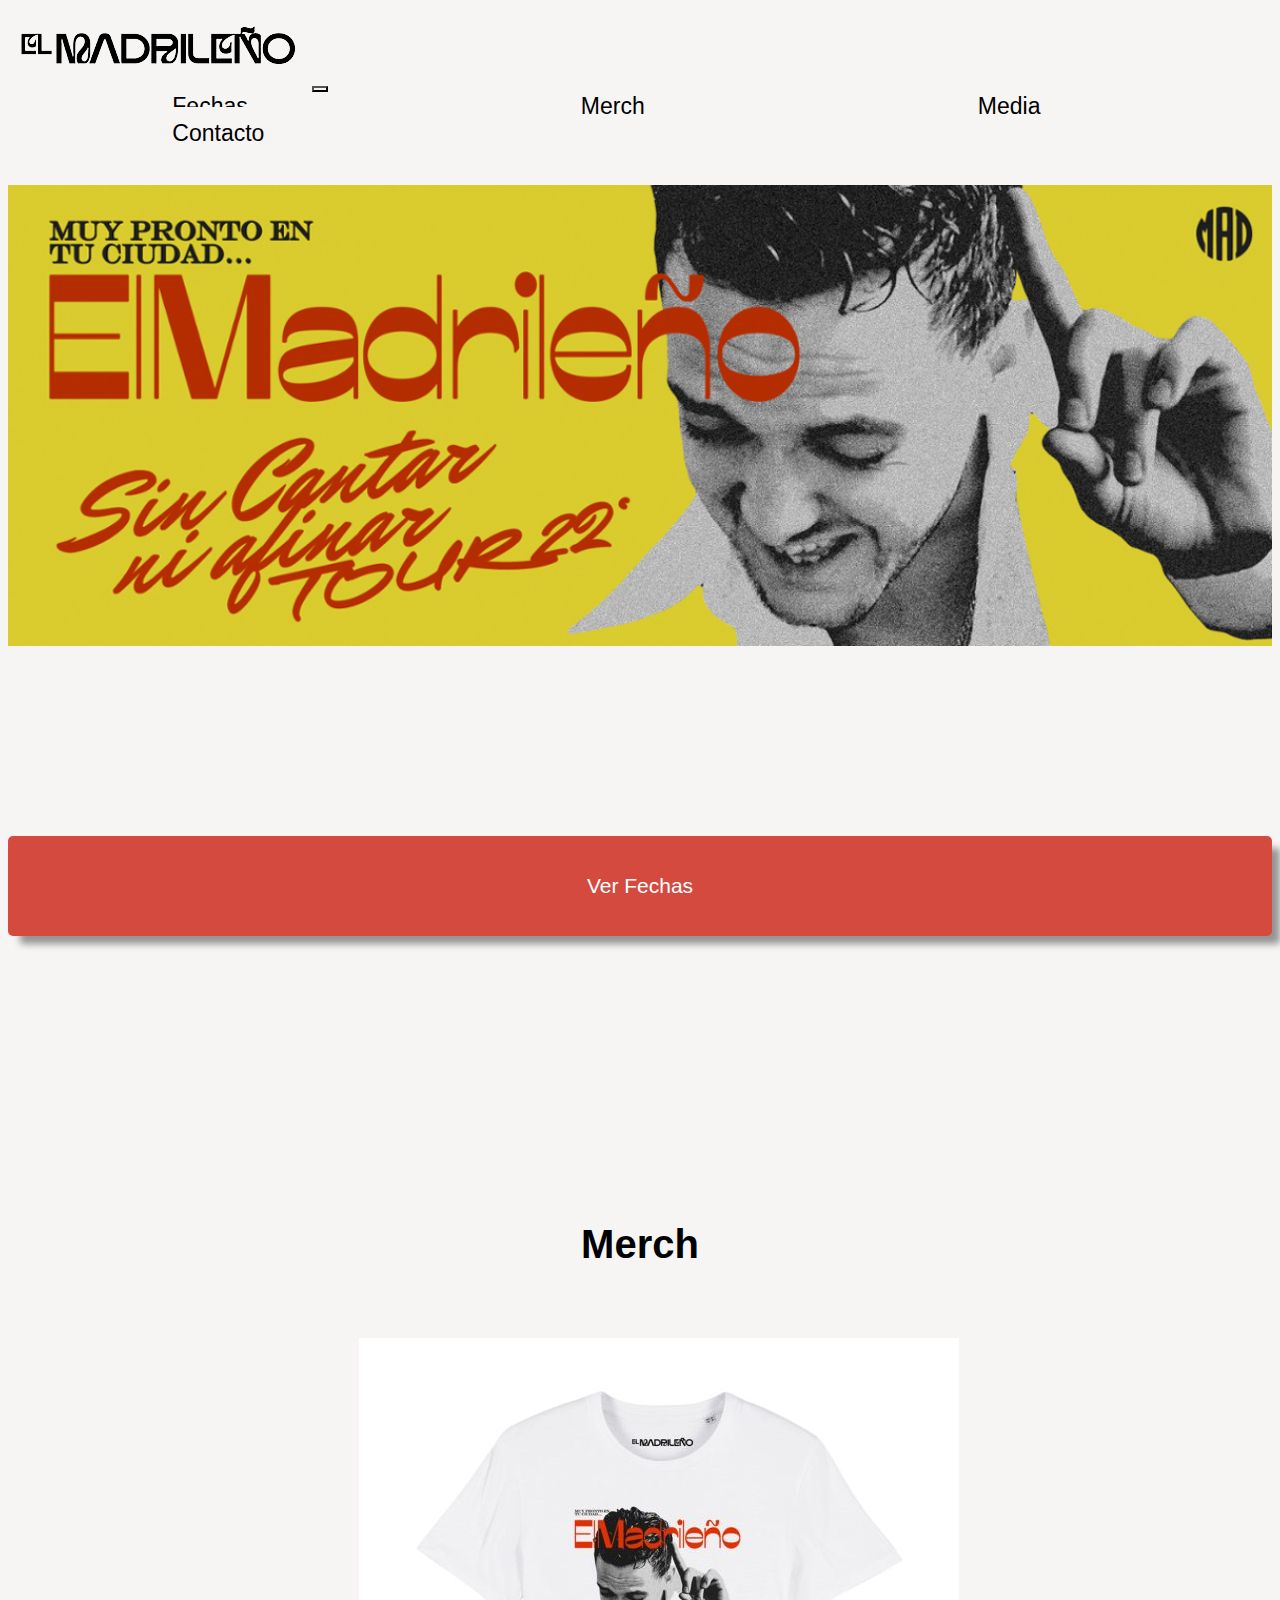
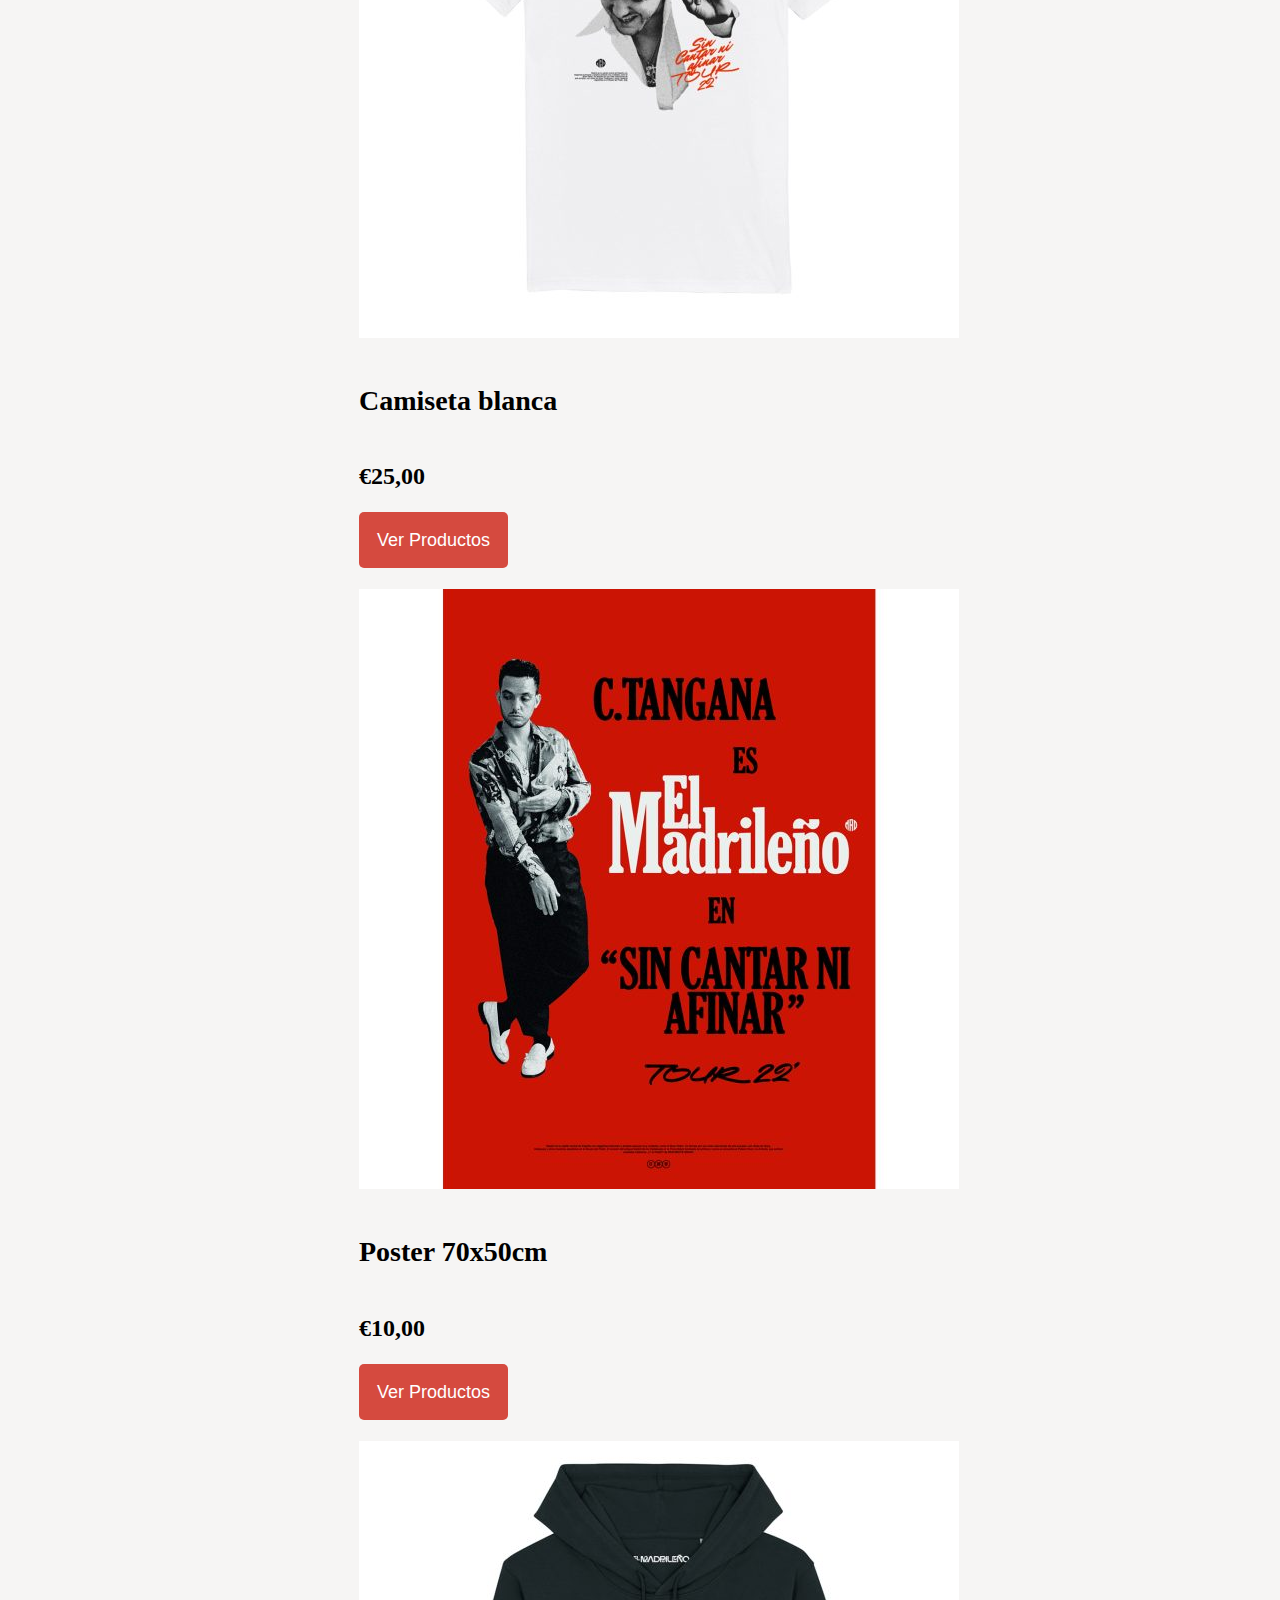
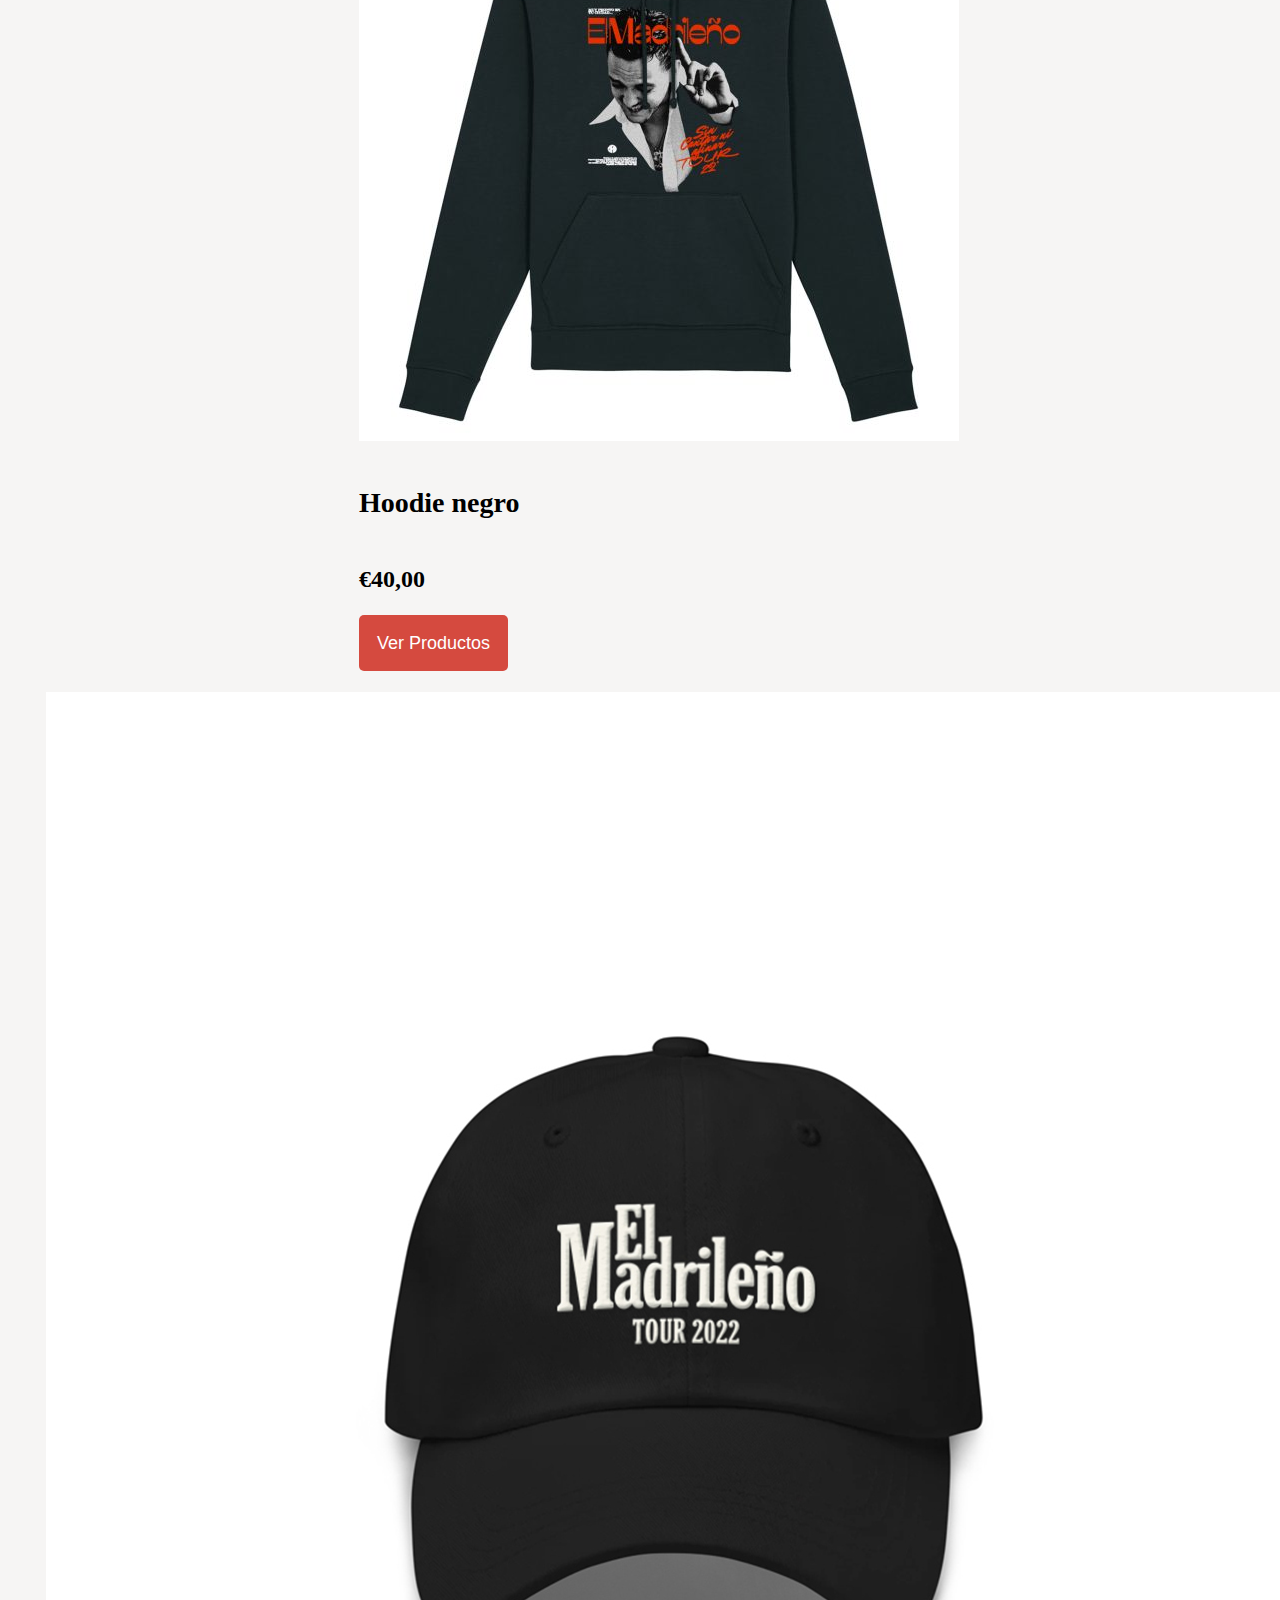
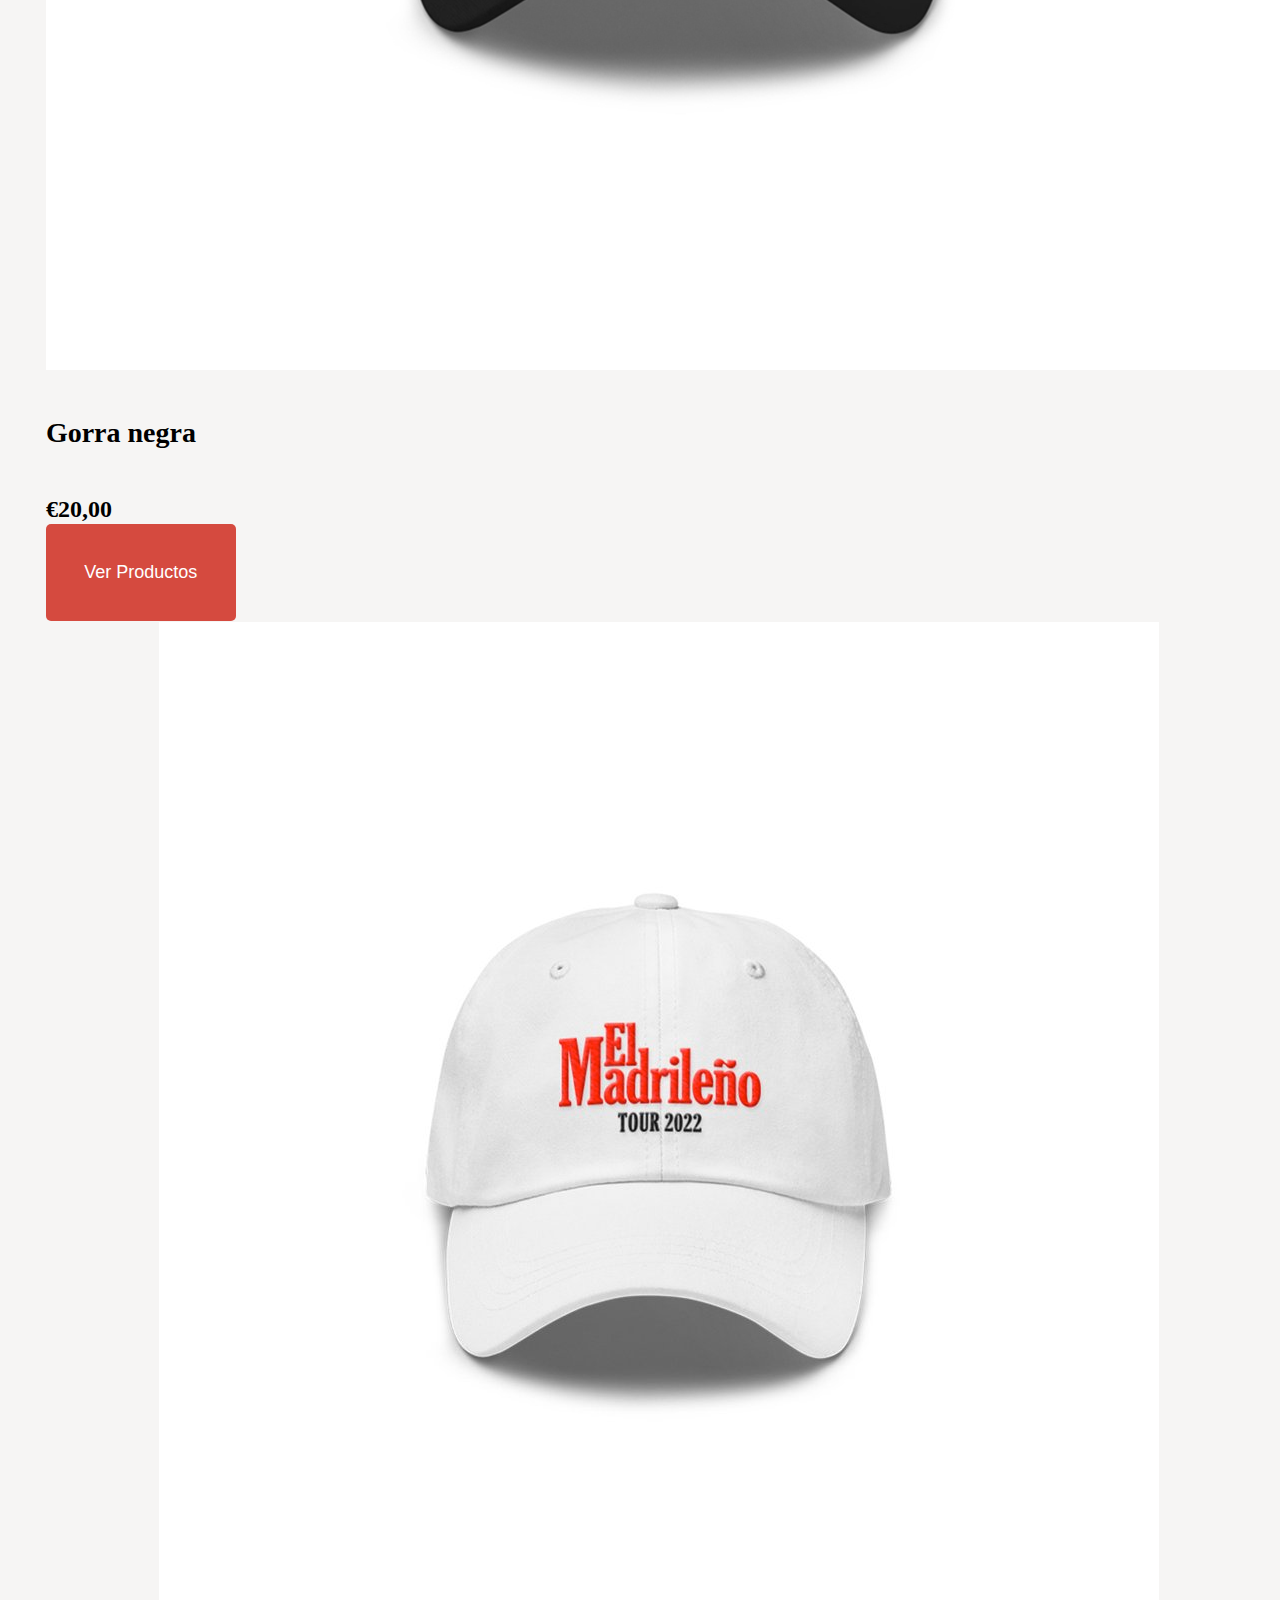
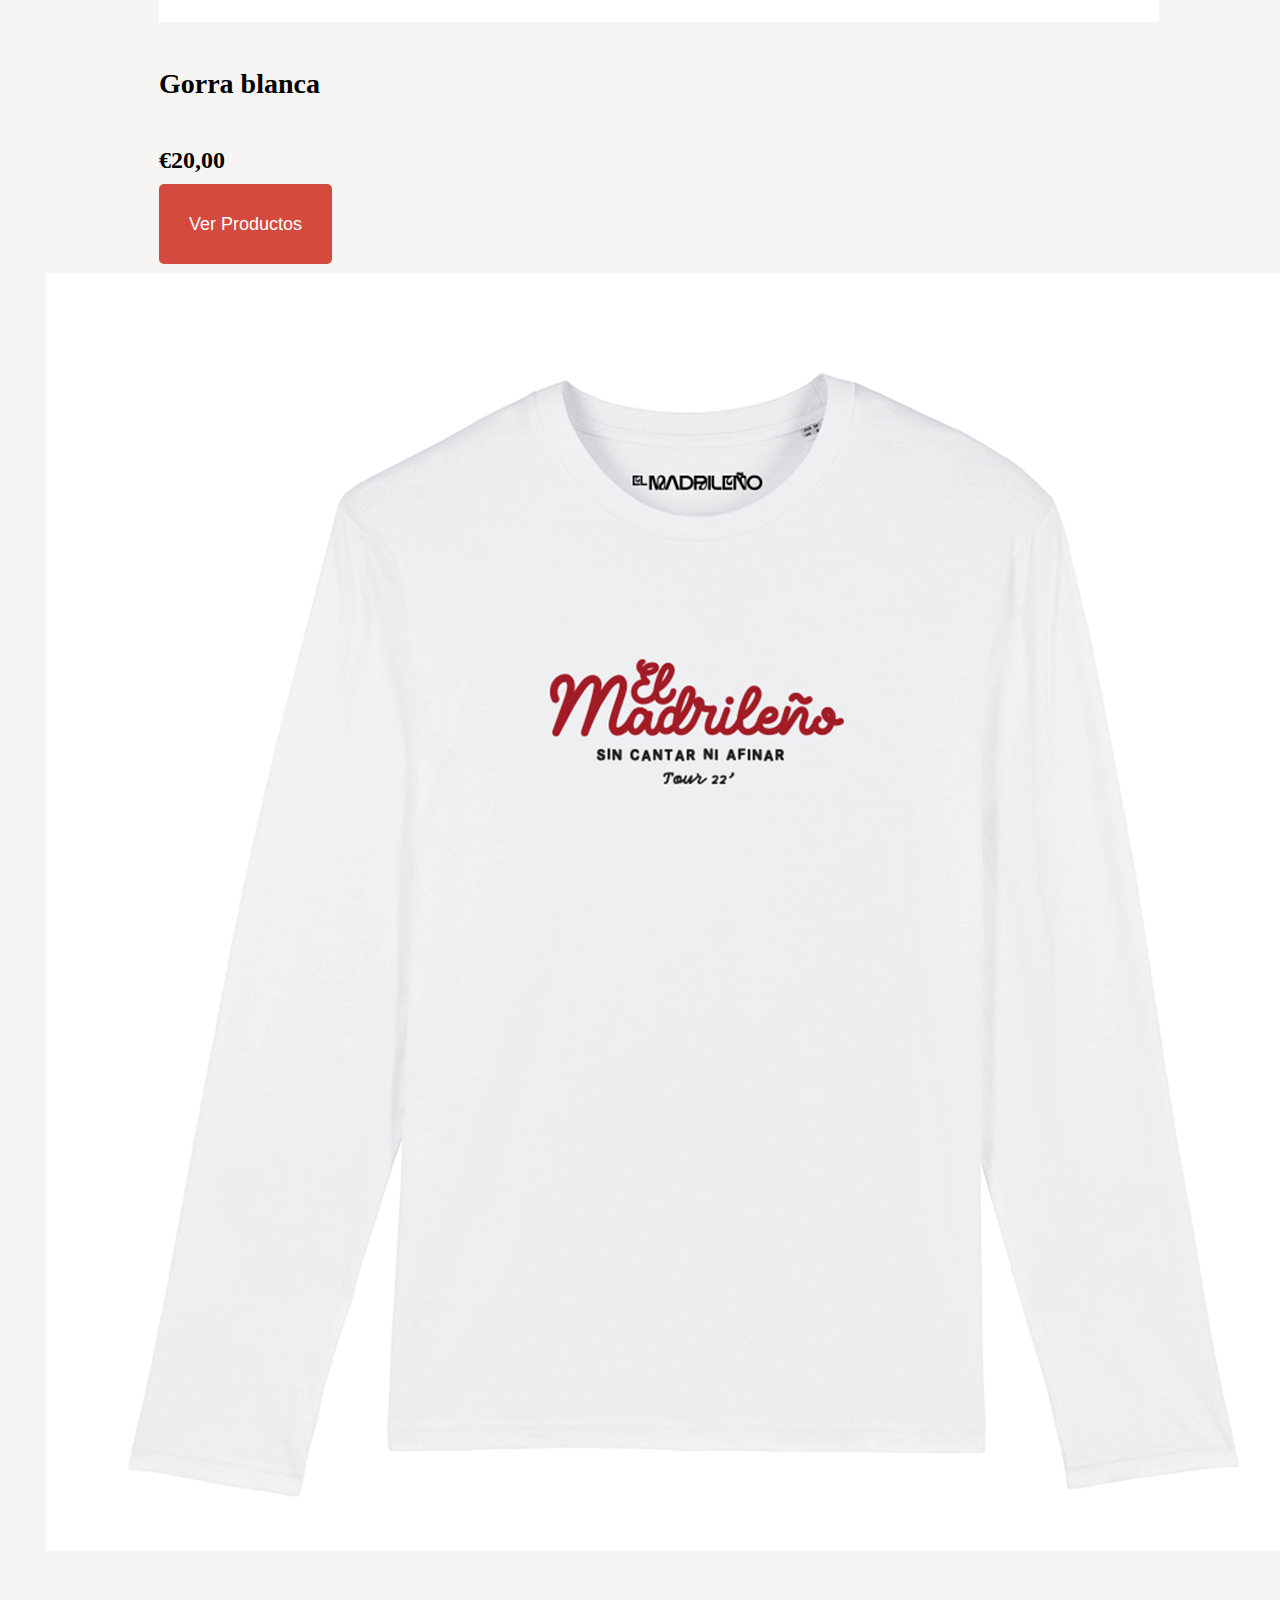
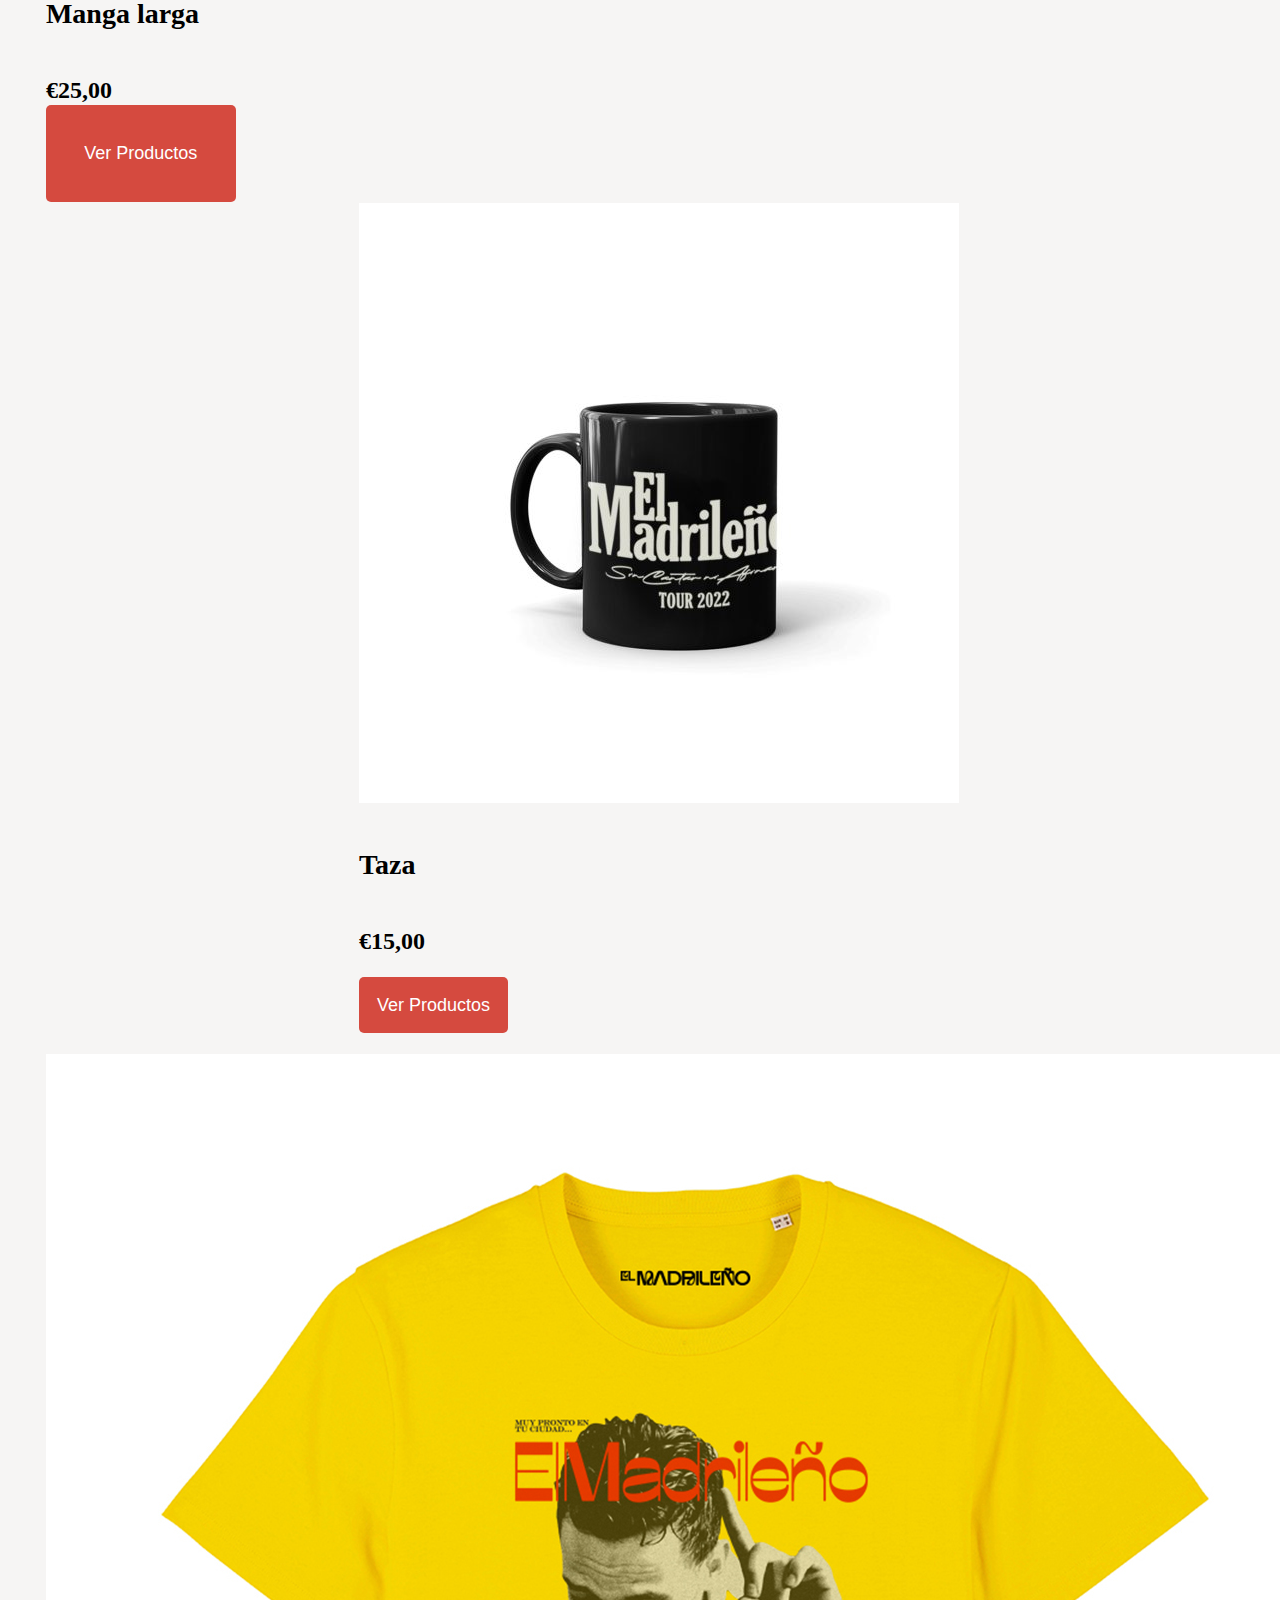
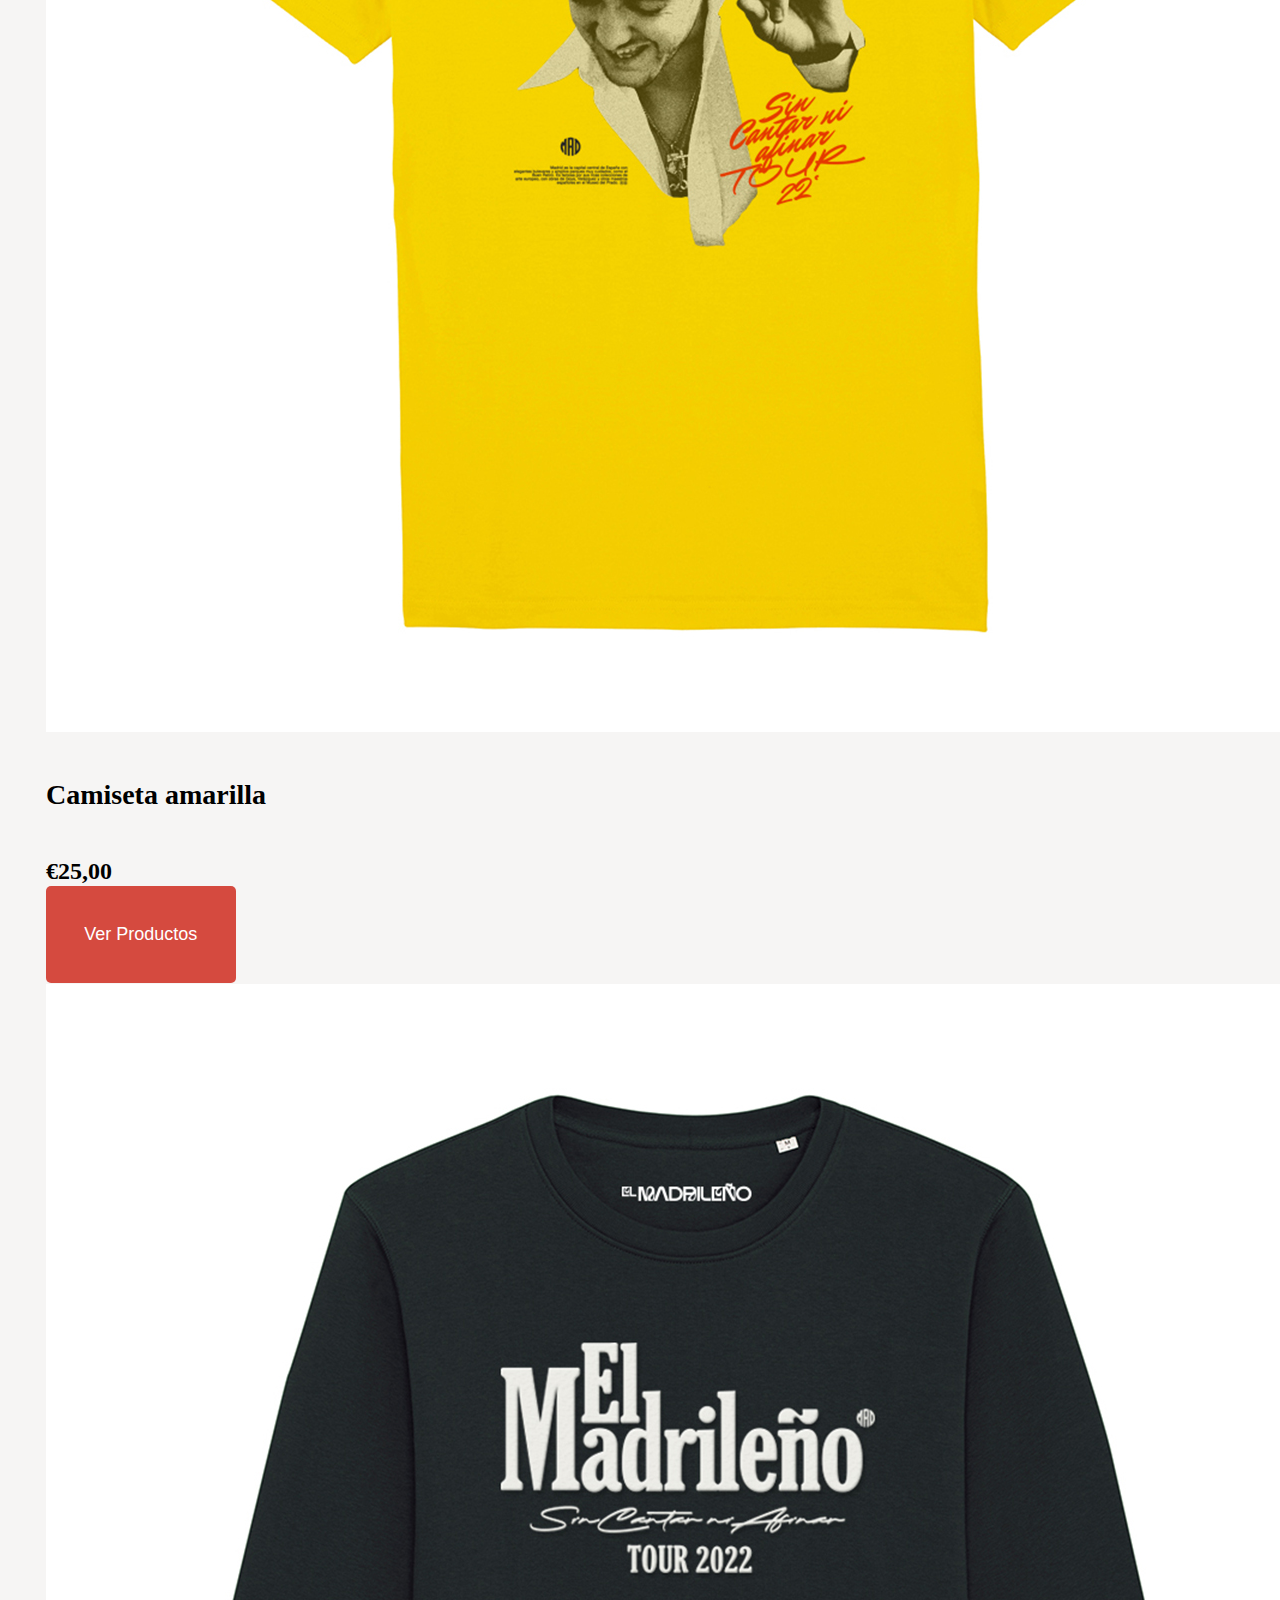
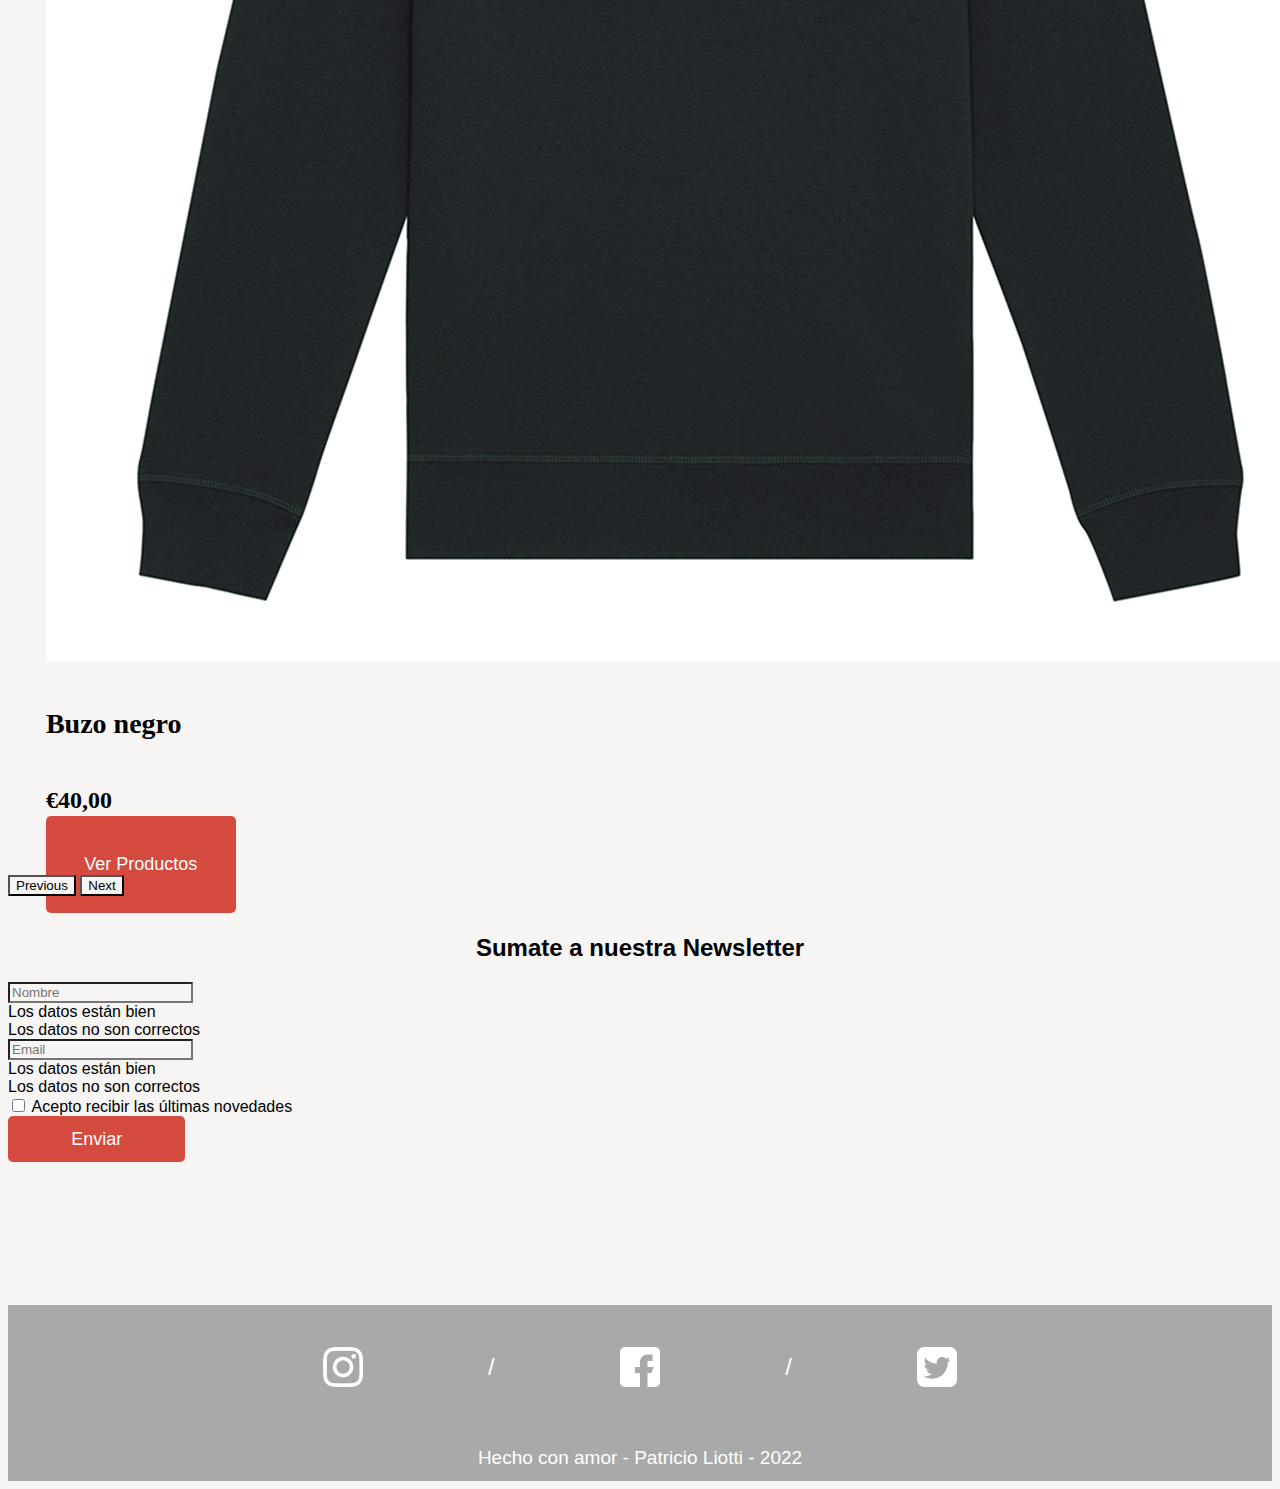
==== commit 833d6401: "Update index.html" ====
--- a/index.html
+++ b/index.html
@@ -13,7 +13,7 @@
 <header>
 		<nav class="navbar navbar-expand-lg">
 		 <div class="container">
-		 	<a class="navbar-brand" href="index.html"><img class="logo" src="./Media/El Madrileño Logo.png"></a>
+		 	<a class="navbar-brand" href="index.html"><img class="logo" src="./Media/El-Madrileno-Logo.png"></a>
 
 		  <button class="navbar-toggler" type="button" data-bs-toggle="collapse" data-bs-target="#navbarNavAltMarkup" aria-controls="navbarNavAltMarkup" aria-expanded="false" aria-label="Toggle navigation">
 		  	<span class="navbar-toggler-icon"></span>
@@ -163,7 +163,7 @@
 
 <div class="container2 mx-auto col-lg-5 col-md-9">
 <h2>Sumate a nuestra Newsletter</h2>
-<form netlify action class="formulario mx-auto needs-validation" method="post" novalid>
+<form netlify class="formulario mx-auto needs-validation" method="post" novalid>
     <div class="mb-3">
     <label for="Nombre" class="form-label"></label>
     <input type="text" class="form-control" id="exampleInputName1" placeholder="Nombre" name="Nombre" required>
